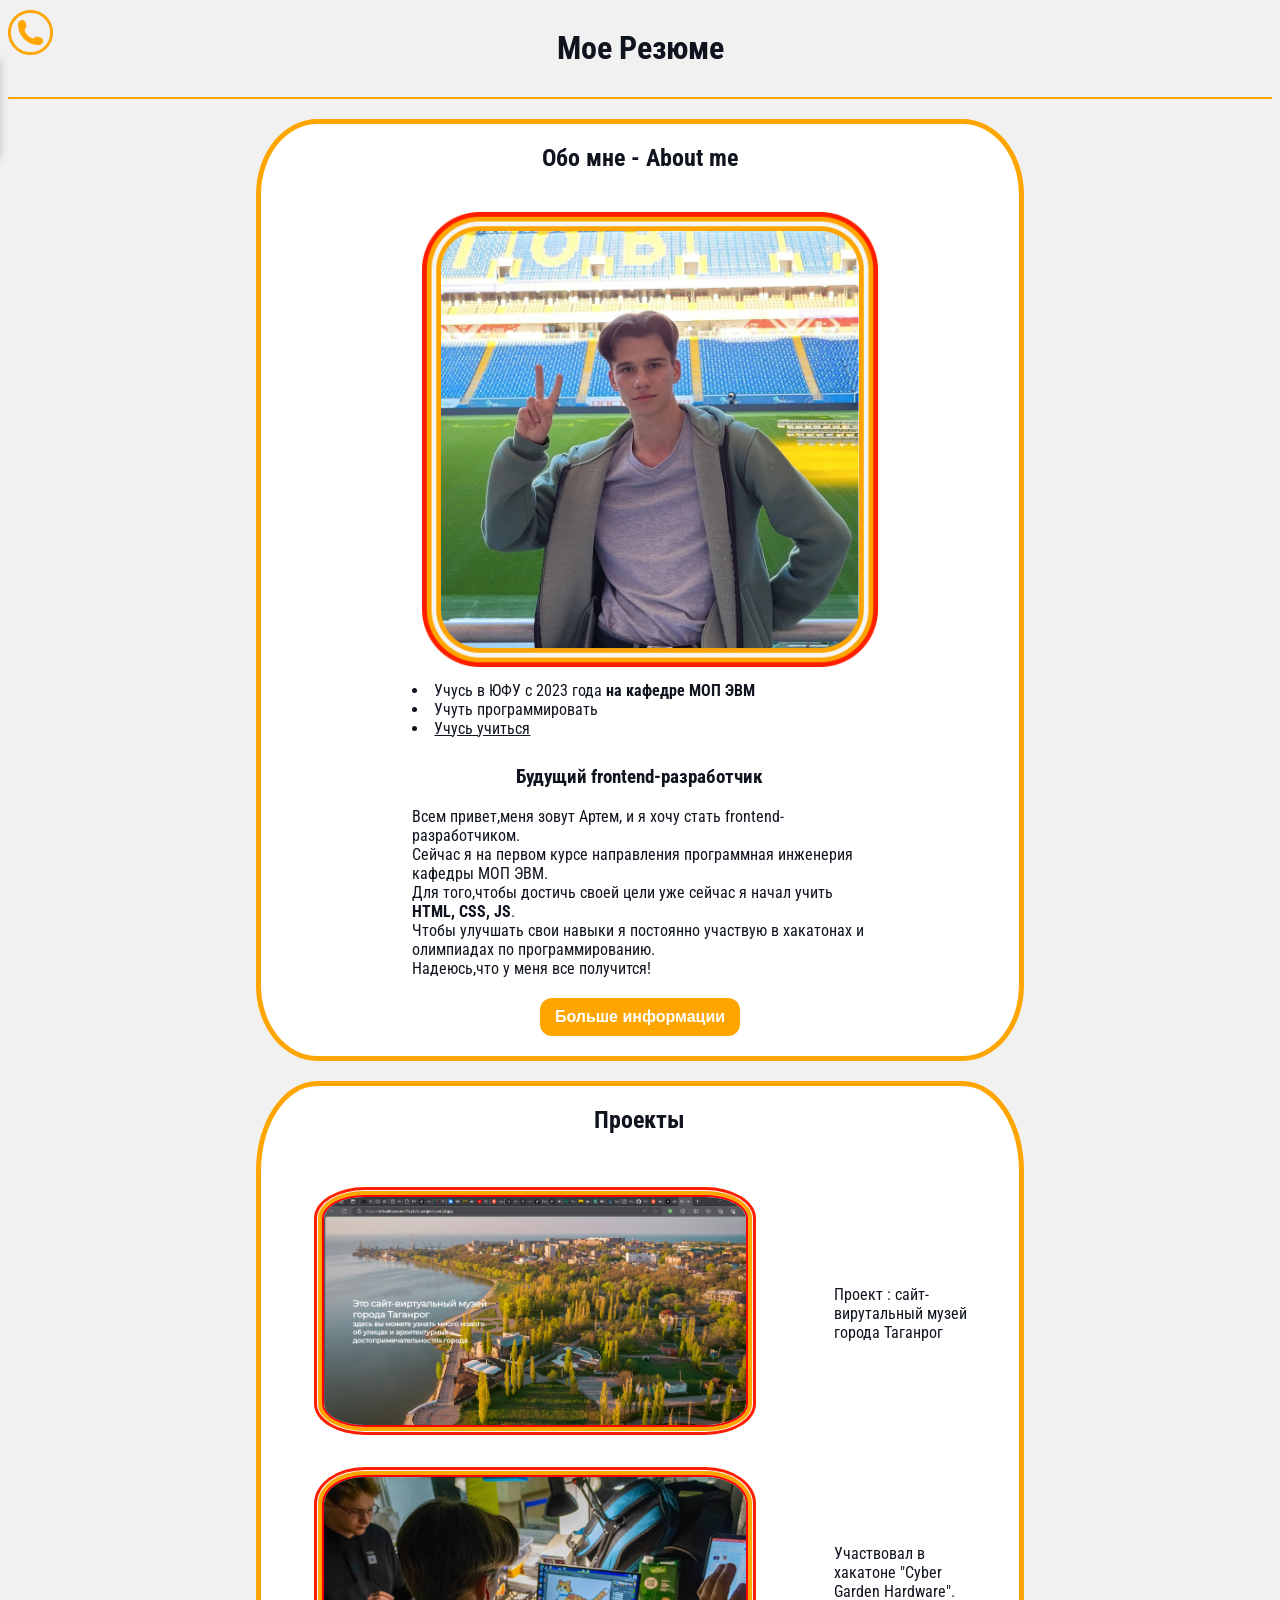
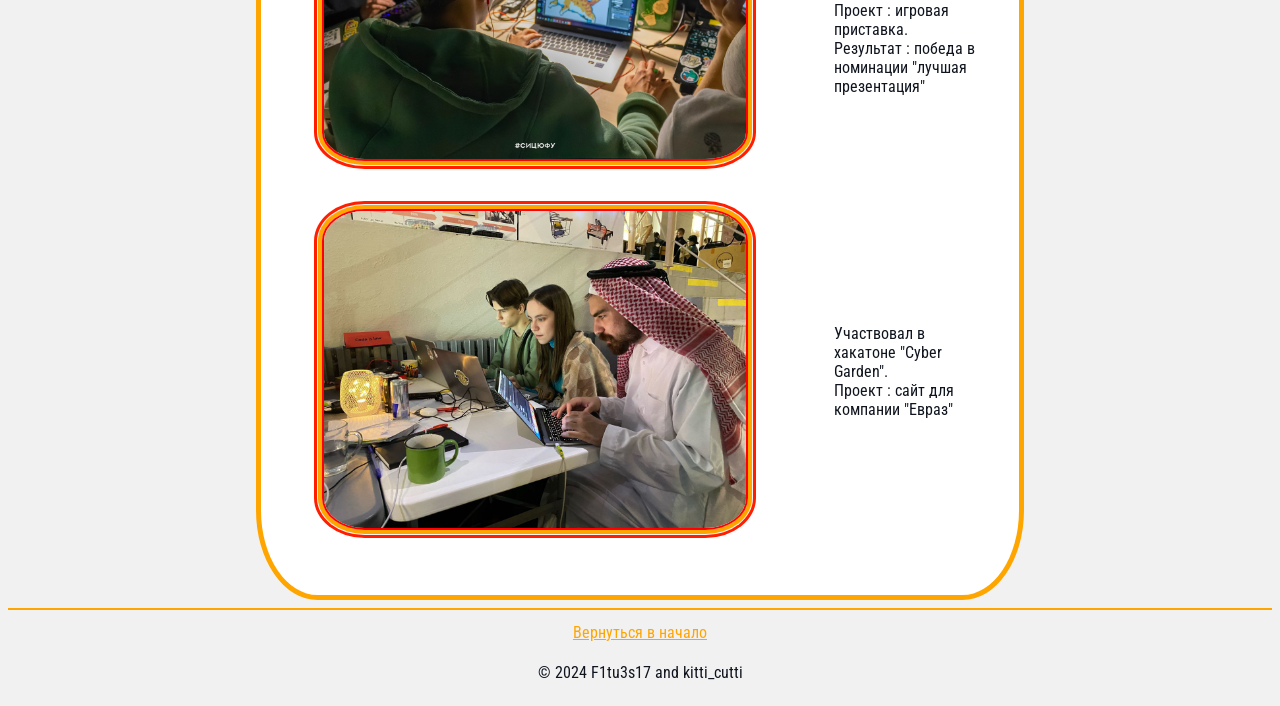
==== index.html @ 7e94cf62 "fix border margin aahaah" ====
<!DOCTYPE html>
<html lang="ru">

<head>
    <meta charset="UTF-8">
    <meta name="viewport" content="width=device-width, initial-scale=1.0">
    <meta name="author" content="F1tu3s17 and kitti_cutti">
    <link rel="icon" type="image/x-icon" href="/image/favicon.ico">
    <link rel="stylesheet" href="/CSS/styles.css">
    <link rel="stylesheet" href="/CSS/modal-styles.css">
    <link rel="stylesheet" href="/CSS/leftpanel-styles.css">
    <title>Резюме</title>
</head>

<body>
    <header>
        <a name="head"></a>
        <div class="head">
            <div class="name">
                <h1>Мое Резюме</h1>
            </div>
        </div>
    </header>
    <hr color="orange">
    <main>
        <section>
            <img id="logo" src="/image/phone.png" alt="CV-logo">
            <div class="left-panel">
                <div class="vk">
                    <a href="https://vk.com/f1tu3s17" target="_blank"><img src="/image/vk-icon.png" width="40"></a>
                </div>
                <div class="tg">
                    <a href="https://t.me/Shtriban1714" target="_blank"><img src="/image/telega.png" width="40"></a>
                </div>
        </section>

        <section>
            <div class="info-about">
                <h2 align="center">Обо мне - About me </h2>
                <div class="little-info">
                    <div class="my-photo">
                        <img src="/image/favicon.ico">
                    </div>
                    <div class=" little-text">
                        <lu>
                            <li>Учусь в ЮФУ c 2023 года <b>на кафедре МОП ЭВМ</b></li>
                            <li>Учуть программировать</li>
                            <li><u>Учусь учиться</u></li>
                        </lu>
                    </div>
                </div>
                <h3 align="center"> Будущий frontend-разработчик </h3>
                <div class="information-block">
                    <p>
                        Всем привет,меня зовут Артем, и я хочу стать frontend-разработчиком.<br />
                        Сейчас я на первом курсе направления программная инженерия кафедры МОП ЭВМ.<br />
                        Для того,чтобы достичь своей цели уже сейчас я начал учить <b>HTML, CSS, JS</b>. <br />
                        Чтобы улучшать свои навыки я постоянно участвую в хакатонах и олимпиадах по
                        программированию.<br />
                        Надеюсь,что у меня все получится!
                    </p>
                </div>
                <button class="button-my-photo">
                    Больше информации
                </button>
            </div>
        </section>

        <section>

            <div class="info-about">
                <h2 align="center">Проекты</h2>
                <div class="project-photo">
                    <table>
                        <tr>
                            <td>
                                <a href="https://virtualmuseum.vercel.app/" target="_blank" title="Увидеть проект"><img
                                        src="/image/museum.png" alt="museum scrin"><a />
                            </td>
                            <td>
                                <p>Проект : сайт-вирутальный музей города Таганрог</p>
                            </td>
                        </tr>
                        <tr>
                            <td>
                                <a href="https://vk.com/wall-47535294_43773" target="_blank" title="Увидеть результат">
                                    <img src="/image/Me.jpg" alt="autumn-hakaton"> </a>
                            </td>
                            <td>
                                <p>
                                    Участвовал в хакатоне "Cyber Garden Hardware". <br />
                                    Проект : игровая приставка. <br />
                                    Результат : победа в номинации "лучшая презентация"
                                </p>
                            </td>
                        </tr>
                        <tr>
                            <td>
                                <img src="/image/winter-hakaton.jpg" title="Араб лучший" alt="winter-hakaton">
                            </td>
                            <td>
                                <p>
                                    Участвовал в хакатоне "Cyber Garden". <br />
                                    Проект : сайт для компании "Евраз"
                                </p>
                            </td>
                        </tr>
                    </table>
                </div>
            </div>
        </section>
    </main>
    <hr color="orange">
    <footer>
        <nav>
            <a href="#head" class="to-start">
                <p>Вернуться в начало</p>
            </a>
        </nav>
        <div class="podval">
            <div class="autor">
                <p>© 2024 F1tu3s17 and kitti_cutti</p>
            </div>
        </div>
    </footer>
    <div class='modal-background'>

    </div>
    <div class="modal-continer">
        <div class="X">
            &times;
        </div>
        <div class="modal-photos-cont">
            <img src="/image/hard-working.jpg" class="photo1-modal" alt="photo1">
            <img src="/image/olimp.jpg" class="photo2-modal" alt="photo2" style="display: none;">
            <img src="/image/ice.jpg" class="photo3-modal" alt="photo3" style="display: none;">
            <img src="/image/autumn-hakaton.jpg" class="photo4-modal" alt="photo4" style="display: none;">
            <img src="/image/sigmas.jpg" class="photo5-modal" alt="photo5" style="display: none;">
        </div>x
        <div>
            <p class="modal-text">Это все я на различных мероприятиях,а так же на отдыхе :3 </p>
        </div>
        <div class="buttons">
            <button class="left-button"> <img src="/image/arrow-left-circle-svgrepo-com.svg"> </button>
            <button class="right-button"> <img src="/image/arrow-right-circle-svgrepo-com.svg"> </button>
        </div>
    </div>

    <script src="JS/modalScript.js"></script>
    <script src="JS/modalSocialScript.js"></script>
</body>

</html>
---- CSS/styles.css ----
@import url('https://fonts.googleapis.com/css2?family=Roboto+Condensed&display=swap');

body {
    background: #f1f1f1;
    color: #0f141e;

    font-size: 16px;
    font-family: 'Roboto Condensed', sans-serif;
    /*font-family: Georgia, 'Times New Roman', Times, serif;*/
}


.head {
    display: flex;
    width: 100%;
    text-align: center;
}

.name {
    width: 100%;
}

#logo {
    background-color: #f1f1f1;
    position: fixed;
    top:0;
    margin-top: 10px;
    width: 45px;
    transition: 0.5s ;
    /*
    animation-name: leftMenuAnimation;
    animation-duration: 1s;
    animation-fill-mode: forwards ; 
    */
}

#logo:hover {
    cursor: pointer;
    opacity: 0.7;
    
}

.my-photo img {
    max-width: 100%;
    margin: 10px;
    border: 2px;
    
    
    
    /*box-shadow: 4px 4px 14px rgb(0, 0, 25);*/
}

.info-about {
    margin: auto;
    margin-top: 20px;
    max-width: 60%;

    background-color: white;

    border: 5px solid orange;
    border-radius: 8%;
}

@media(max-width:460px) {
    .info-about {
        max-width: 80% !important;
    }

    body {
        font-size: 12px;
    }
}

.little-info {
    max-width: 60%;
    margin: auto;
    padding: 10px;
    position: relative;
}


.information-block {
    max-width: 60%;
    margin: auto;
}


.project-photo {
    margin: 5%;
}

.project-photo img {
    max-width: 80%;
    margin: 20px;
    border: 2px;
    border-color: red;
    border-style: solid;
    border-radius: 10%;
    box-shadow: 0 0 0 4px #FFA500, /* Внешняя обводка */
                0 0 0 5px #F5F5F5, /* Внутренняя обводка */
                0 0 0 8px #FF1F00; /* Внутренняя обводка */

}

.podval {
    height: 50%;
    display: flex;
}

.autor {
    width: 100%;
    text-align: center;
}

@keyframes hoverAnimation {
    0% {
        transform: scale(1);
    }

    50% {
        transform: scale(1.1);
    }

    100% {
        transform: scale(1);
    }
}



.button-my-photo {
    display: block;
    margin: auto;
    margin-top: 20px;
    margin-bottom: 20px;
    background-color: orange;
    border-radius: 12px;
    color: white;
    cursor: pointer;
    font-weight: bold;
    padding: 10px 15px;
    text-align: center;
    transition: 200ms;
    box-sizing: border-box;
    border: 0;
    font-size: 16px;
    user-select: none;
    -webkit-user-select: none;
    touch-action: manipulation;
}

.button-my-photo:not(:disabled):hover,
.button-my-photo:not(:disabled):focus {
    outline: 0;
    background: orangered;
    box-shadow: 0 0 0 2px rgba(0, 0, 0, .2), 0 3px 8px 0 rgba(0, 0, 0, .15);
}

.button-my-photo:disabled {
    filter: saturate(0.2) opacity(0.5);
    -webkit-filter: saturate(0.2) opacity(0.5);
    cursor: not-allowed;
}

nav{
    display: flex;
}
.to-start {
    width: 100%;
    color: orange;
    text-align:center;
}
.to-start p{
    margin: 5px;
    text-decoration: none;
}
.to-start p:hover{
    color: orangered;
    text-decoration-color: red;
    text-decoration:double;
}
---- CSS/modal-styles.css ----
.modal-background {
    position: fixed;
    display: none;

    top: 0;
    left: 0;
    width: 100%;
    height: 100%;

    background-color: black;
    opacity: 0.3;
}

.modal-continer {
    z-index: 999;
    display: none;
    position: fixed;
    background: white;
    /*Отцентрует что-угодно*/
    max-width: 80%;
    max-height: 80%;
    top: 50%;
    left: 50%;
    transform: translate(-50%, -50%);

    border: 5px solid orange;
    border-radius: 8%;
}
 
.X {
    margin: 0;
    font-size: 40px;
    width: 95%;
    height: 10%;
    text-align: right;
    transition-duration: 0.5s ;
}

.X:hover {
    cursor: pointer;
    font-size: 46px;
}

.modal-photos-cont img {
    display: block;
    margin: auto;
    width: 75%;
}

.modal-photos-cont {
    display: block;
    width: 100%;
    height: 80%;
}


.modal-text {
    text-align: center;
    margin-bottom: 20px;
}
.photo5-modal{
    max-width: 40%;
}

.buttons{
    display: flex;
    max-width: 100%;
    margin: 20px;
    align-items: center;
    
}
.left-button , .right-button{
    display: block;
    margin: auto;
    width: 10%;
    background: none;
    border: none;
    cursor: pointer;
    transition-duration: 0.5s;
}
.left-button img , .right-button img{
    width: 100%;
    margin: 10px;
}
.left-button:hover , .right-button:hover{
    transform: scale(1.2);
    
}
@media(max-width:700px){
    .modal-photos-cont {
        display: block;
        max-width: 100%;
        height: 80%;
    }
    .left-button , .right-button{
        display: block;
        margin: auto;
        width: 40%;
        background: none;
        border: none;
        cursor: pointer;
    }
    
}
---- CSS/leftpanel-styles.css ----
@keyframes toGo {
    0% {
        opacity: 0.5;
    }

    50% {
        opacity: 0.7;
    }

    100% {
        transform: scale(1);
        transform: translateY(0);
    }
}

@keyframes toBack {
    0% {
        opacity: 0.8;
        transform: scale(1);
    }

    50% {
        opacity: 0.4;
    }

    100% {
        opacity: 0.1;
    }
}


@keyframes hoverAnimation {
    0% {
        transform: scale(1);
    }

    50% {
        transform: scale(1.1);
    }

    100% {
        transform: scale(1);
    }
}



.left-panel {
    position: fixed;
    top: 60px;
    width: 100%;
    max-width: 40px;
    padding: 2px;
    height: 90px;
    overflow-y: auto;
    background-color: white;
    border: 2px solid #ffa500;
    box-shadow: 0 0 10px rgba(0, 0, 0, 0.3);
    transform: translateX(-120%);
    /*animation: toGo 1s ease-in-out forwards;*/
}

.vk {
    margin: auto;
}

.vk:hover {
    animation: hoverAnimation 0.5s ease-in-out;
    opacity: 0.8;
}
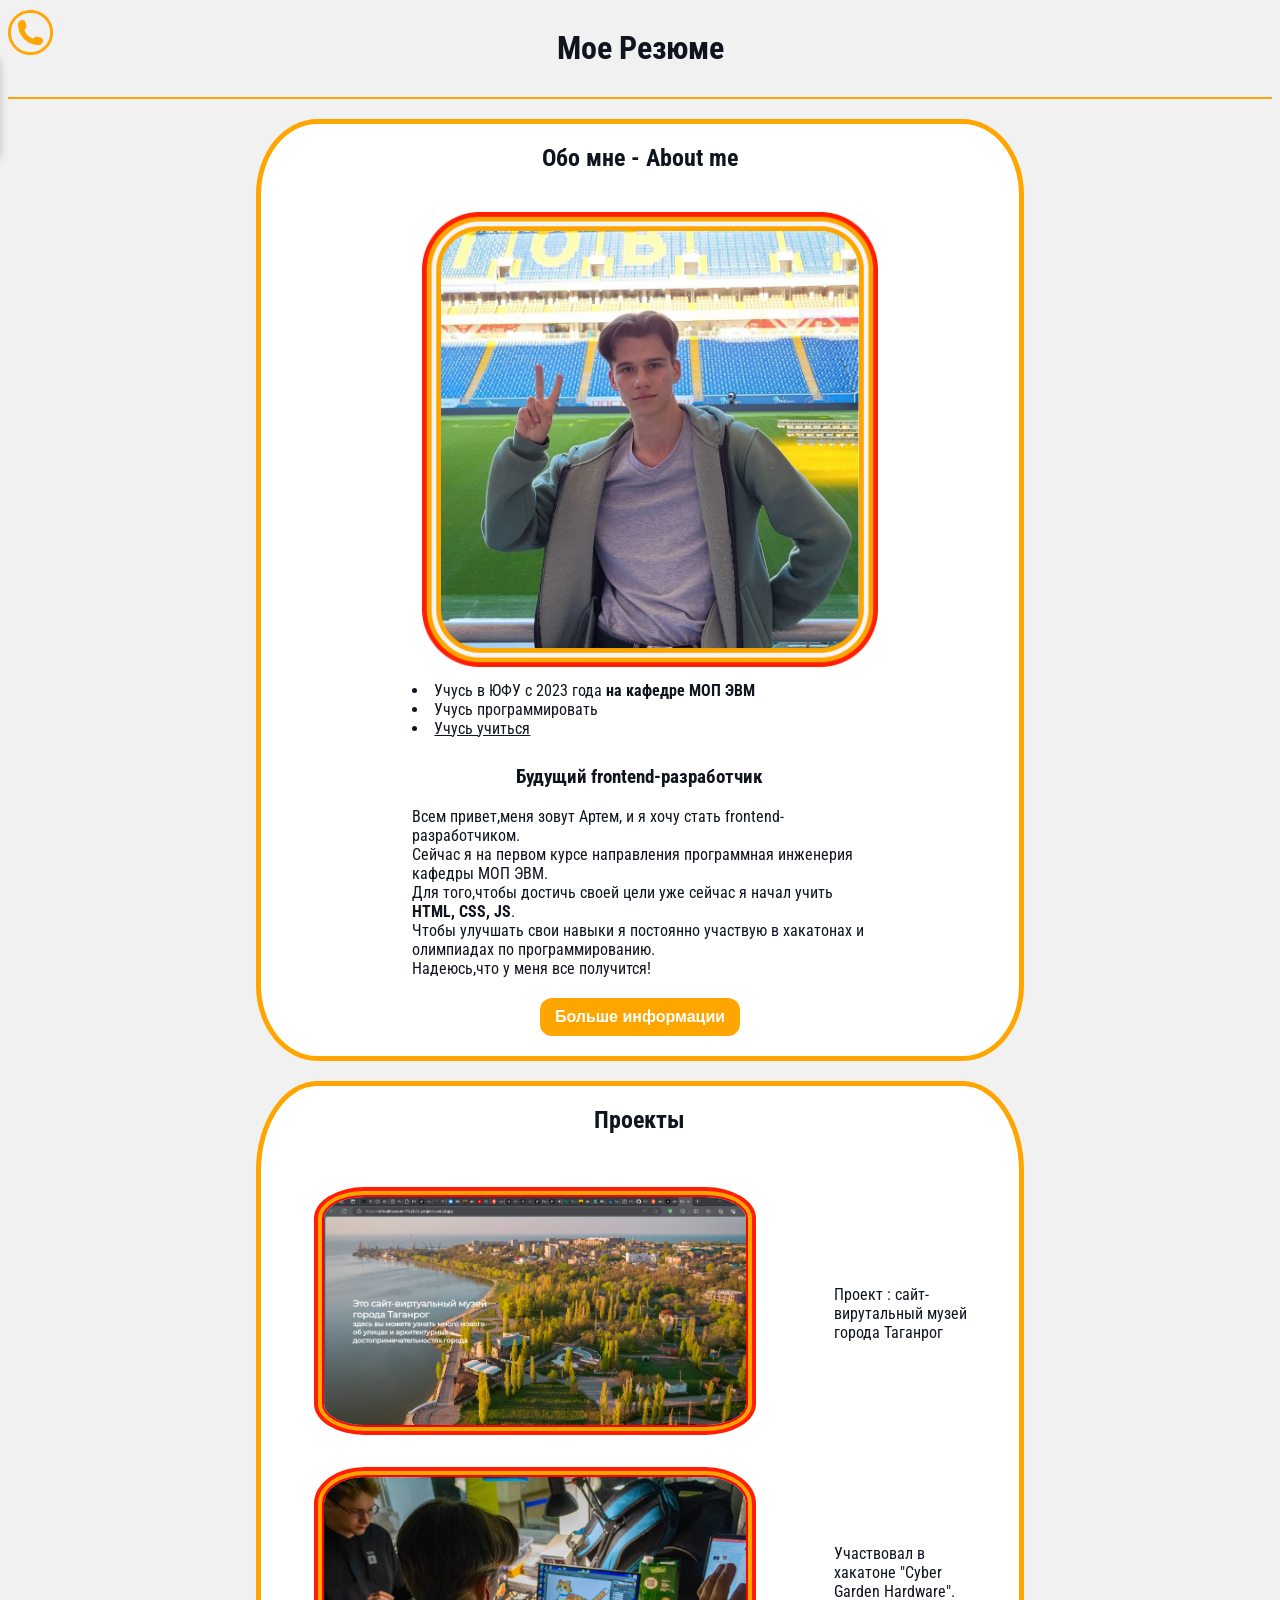
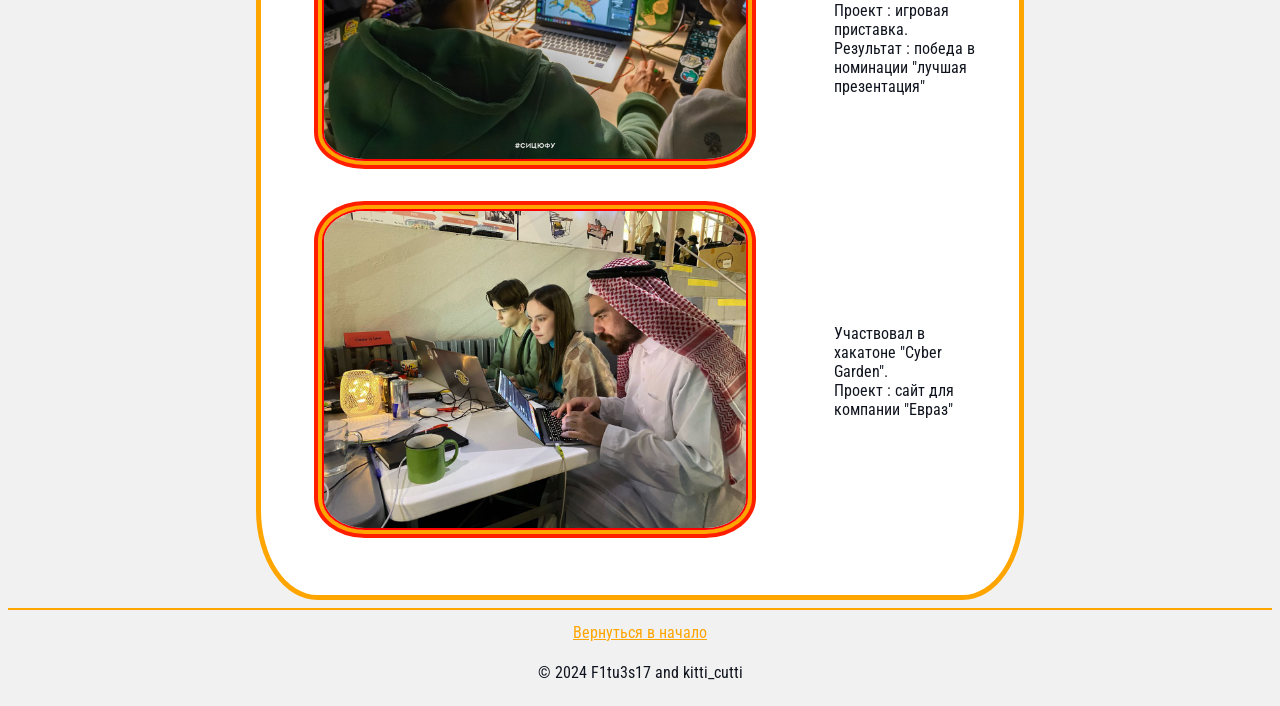
==== commit c422a145: "Fix X" ====
--- a/index.html
+++ b/index.html
@@ -14,7 +14,7 @@
 
 <body>
     <header>
-        <a name="head"></a>
+        <a name="head"></a> <!--Якорь-->
         <div class="head">
             <div class="name">
                 <h1>Мое Резюме</h1>
@@ -44,7 +44,7 @@
                     <div class=" little-text">
                         <lu>
                             <li>Учусь в ЮФУ c 2023 года <b>на кафедре МОП ЭВМ</b></li>
-                            <li>Учуть программировать</li>
+                            <li>Учуcь программировать</li>
                             <li><u>Учусь учиться</u></li>
                         </lu>
                     </div>
@@ -123,8 +123,8 @@
             </div>
         </div>
     </footer>
+
     <div class='modal-background'>
-
     </div>
     <div class="modal-continer">
         <div class="X">
@@ -136,9 +136,9 @@
             <img src="/image/ice.jpg" class="photo3-modal" alt="photo3" style="display: none;">
             <img src="/image/autumn-hakaton.jpg" class="photo4-modal" alt="photo4" style="display: none;">
             <img src="/image/sigmas.jpg" class="photo5-modal" alt="photo5" style="display: none;">
-        </div>x
+        </div>
         <div>
-            <p class="modal-text">Это все я на различных мероприятиях,а так же на отдыхе :3 </p>
+            <p class="modal-text">Это все я на различных мероприятиях,а также на отдыхе :3 </p>
         </div>
         <div class="buttons">
             <button class="left-button"> <img src="/image/arrow-left-circle-svgrepo-com.svg"> </button>
@@ -149,5 +149,4 @@
     <script src="JS/modalScript.js"></script>
     <script src="JS/modalSocialScript.js"></script>
 </body>
-
 </html>
--- a/CSS/styles.css
+++ b/CSS/styles.css
@@ -21,7 +21,7 @@
 }
 
 #logo {
-    background-color: #f1f1f1;
+    /*background-color: #f1f1f1;*/
     position: fixed;
     top:0;
     margin-top: 10px;
@@ -37,16 +37,12 @@
 #logo:hover {
     cursor: pointer;
     opacity: 0.7;
-    
 }
 
 .my-photo img {
     max-width: 100%;
     margin: 10px;
     border: 2px;
-    
-    
-    
     /*box-shadow: 4px 4px 14px rgb(0, 0, 25);*/
 }
 
@@ -92,12 +88,12 @@
 .project-photo img {
     max-width: 80%;
     margin: 20px;
+    
     border: 2px;
     border-color: red;
     border-style: solid;
     border-radius: 10%;
     box-shadow: 0 0 0 4px #FFA500, /* Внешняя обводка */
-                0 0 0 5px #F5F5F5, /* Внутренняя обводка */
                 0 0 0 8px #FF1F00; /* Внутренняя обводка */
 
 }
--- a/CSS/modal-styles.css
+++ b/CSS/modal-styles.css
@@ -18,27 +18,24 @@
     background: white;
     /*Отцентрует что-угодно*/
     max-width: 80%;
-    max-height: 80%;
+    max-height: 85%;
     top: 50%;
     left: 50%;
     transform: translate(-50%, -50%);
-
     border: 5px solid orange;
     border-radius: 8%;
 }
  
 .X {
-    margin: 0;
     font-size: 40px;
-    width: 95%;
-    height: 10%;
-    text-align: right;
-    transition-duration: 0.5s ;
+    float: right;
+    width: 5%;
+    transition-duration: 0.2s;
 }
 
 .X:hover {
     cursor: pointer;
-    font-size: 46px;
+    transform: scale(1.1);
 }
 
 .modal-photos-cont img {
@@ -51,6 +48,7 @@
     display: block;
     width: 100%;
     height: 80%;
+    margin-top: 60px;
 }
 
 
@@ -66,6 +64,7 @@
     display: flex;
     max-width: 100%;
     margin: 20px;
+    margin-top: 0;
     align-items: center;
     
 }
@@ -100,5 +99,4 @@
         border: none;
         cursor: pointer;
     }
-    
 }
--- a/CSS/leftpanel-styles.css
+++ b/CSS/leftpanel-styles.css
@@ -60,11 +60,11 @@
     /*animation: toGo 1s ease-in-out forwards;*/
 }
 
-.vk {
+.vk ,.tg{
     margin: auto;
 }
 
-.vk:hover {
+.vk:hover , .tg:hover {
     animation: hoverAnimation 0.5s ease-in-out;
     opacity: 0.8;
 }
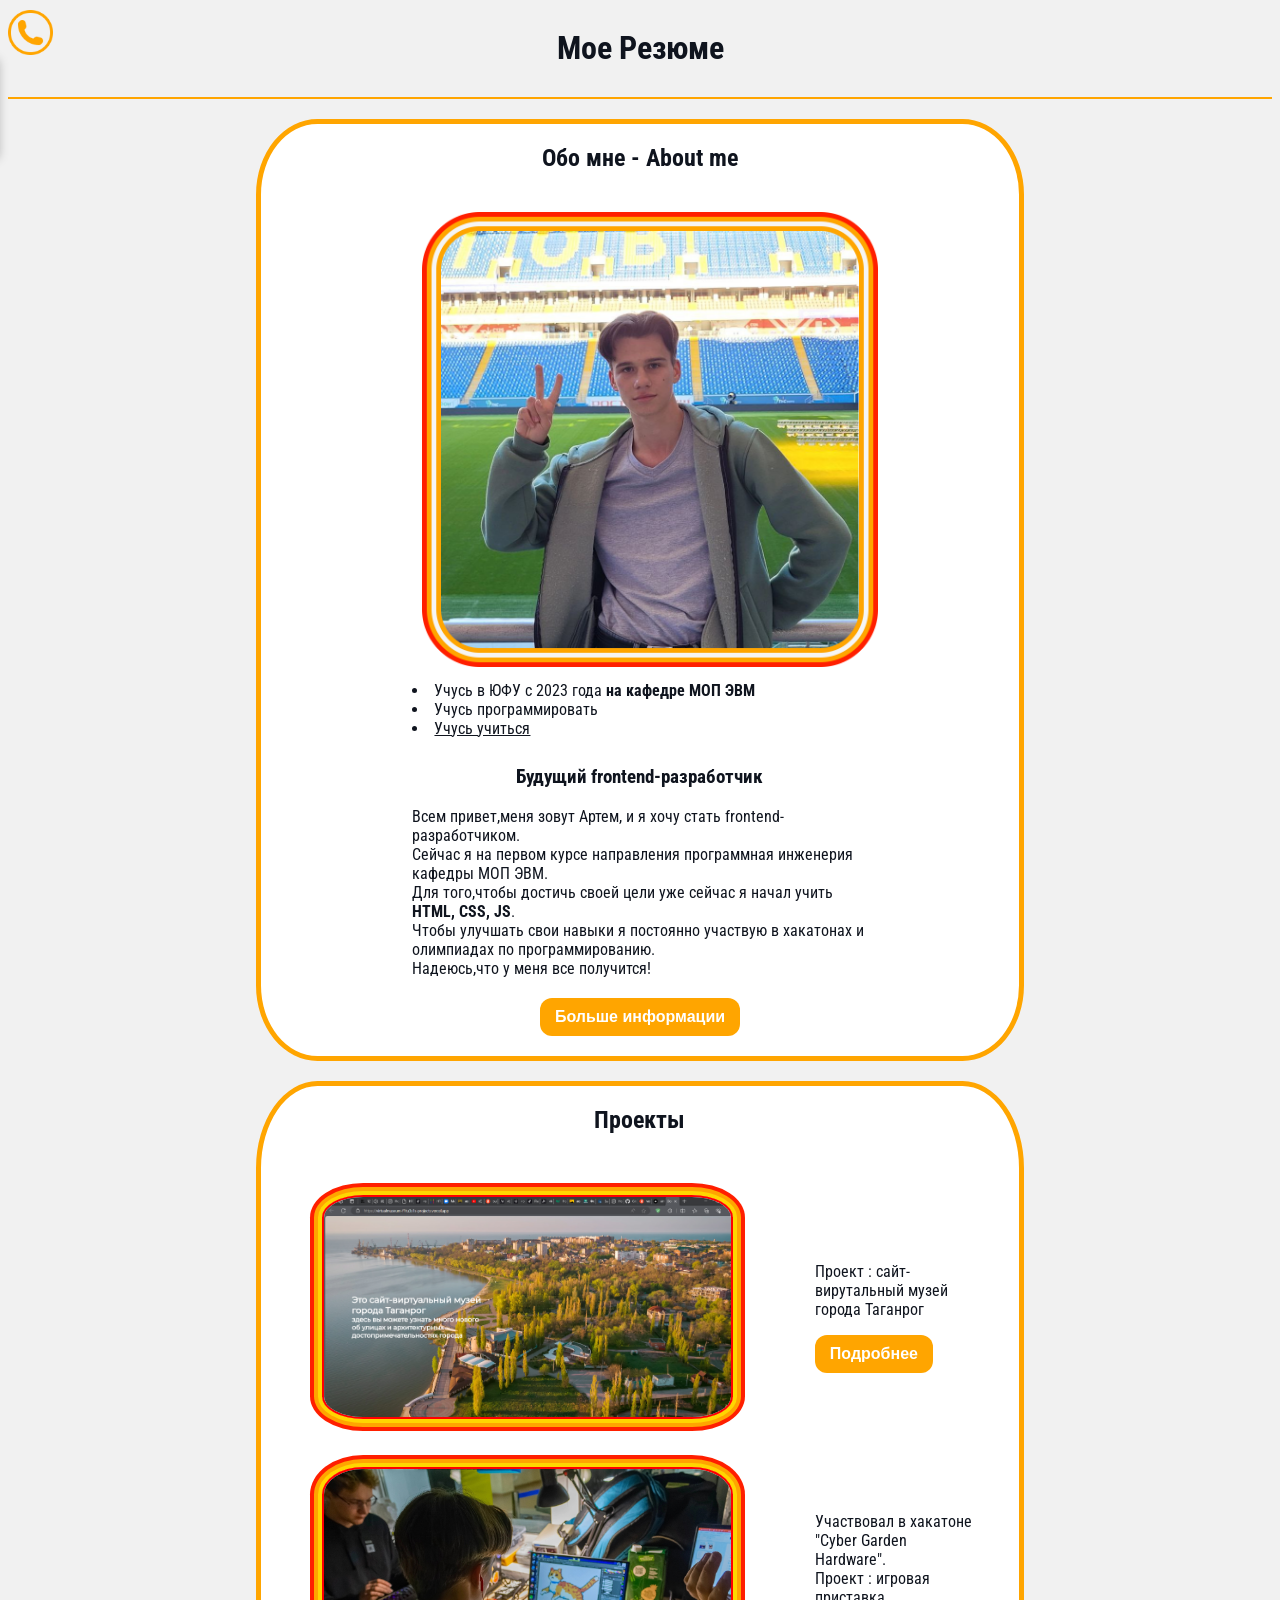
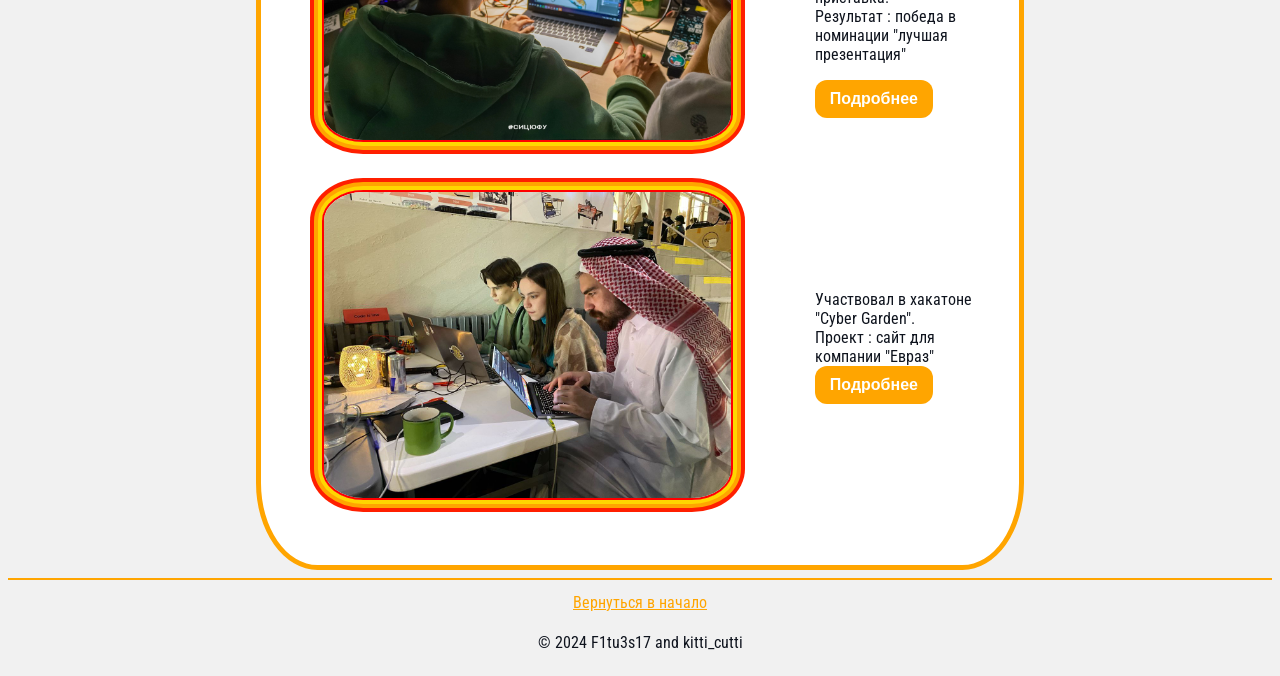
==== commit 0e2e3125: "add new modals,update animation in modal (below my photo)" ====
--- a/index.html
+++ b/index.html
@@ -9,6 +9,7 @@
     <link rel="stylesheet" href="/CSS/styles.css">
     <link rel="stylesheet" href="/CSS/modal-styles.css">
     <link rel="stylesheet" href="/CSS/leftpanel-styles.css">
+    <link rel="stylesheet" href="/CSS/modal-project.css">
     <title>Резюме</title>
 </head>
 
@@ -63,7 +64,27 @@
                 <button class="button-my-photo">
                     Больше информации
                 </button>
-            </div>
+            </div>  
+            <div class='modal-background'></div>
+                <div class="modal-continer">
+                    <div class="X">
+                        &times;
+                    </div>
+                    <div class="modal-photos-cont">
+                        <img src="/image/hard-working.jpg" class="photo1-modal" alt="photo1">
+                        <img src="/image/olimp.jpg" class="photo2-modal" alt="photo2" style="display: none;">
+                        <img src="/image/ice.jpg" class="photo3-modal" alt="photo3" style="display: none;">
+                        <img src="/image/autumn-hakaton.jpg" class="photo4-modal" alt="photo4" style="display: none;">
+                        <img src="/image/sigmas.jpg" class="photo5-modal" alt="photo5" style="display: none;">
+                    </div>
+                    <div>
+                        <p class="modal-text">Это все я на различных мероприятиях,а также на отдыхе :3 </p>
+                    </div>
+                    <div class="buttons">
+                        <button class="left-button"> <img src="/image/arrow-left-circle-svgrepo-com.svg"> </button>
+                        <button class="right-button"> <img src="/image/arrow-right-circle-svgrepo-com.svg"> </button>
+                    </div>
+                </div>
         </section>
 
         <section>
@@ -71,14 +92,15 @@
             <div class="info-about">
                 <h2 align="center">Проекты</h2>
                 <div class="project-photo">
-                    <table>
+                    <table class = "project-table">
                         <tr>
                             <td>
                                 <a href="https://virtualmuseum.vercel.app/" target="_blank" title="Увидеть проект"><img
-                                        src="/image/museum.png" alt="museum scrin"><a />
+                                    src="/image/museum.png" alt="museum scrin"><a/>
                             </td>
                             <td>
                                 <p>Проект : сайт-вирутальный музей города Таганрог</p>
+                                <button class="button-project">Подробнее</button>
                             </td>
                         </tr>
                         <tr>
@@ -92,6 +114,7 @@
                                     Проект : игровая приставка. <br />
                                     Результат : победа в номинации "лучшая презентация"
                                 </p>
+                                <button class="button-project">Подробнее</button>
                             </td>
                         </tr>
                         <tr>
@@ -102,12 +125,26 @@
                                 <p>
                                     Участвовал в хакатоне "Cyber Garden". <br />
                                     Проект : сайт для компании "Евраз"
+                                    <button class="button-project">Подробнее</button>
                                 </p>
                             </td>
                         </tr>
                     </table>
                 </div>
             </div>
+
+            <div class = "modal-project">
+                <div class="X-modal-project">
+                    &times;
+                </div>
+                <div class="project-photo-content">
+                </div>
+
+                <div class="project-text-content">
+                    
+                </div>
+            </div>
+
         </section>
     </main>
     <hr color="orange">
@@ -124,29 +161,10 @@
         </div>
     </footer>
 
-    <div class='modal-background'>
-    </div>
-    <div class="modal-continer">
-        <div class="X">
-            &times;
-        </div>
-        <div class="modal-photos-cont">
-            <img src="/image/hard-working.jpg" class="photo1-modal" alt="photo1">
-            <img src="/image/olimp.jpg" class="photo2-modal" alt="photo2" style="display: none;">
-            <img src="/image/ice.jpg" class="photo3-modal" alt="photo3" style="display: none;">
-            <img src="/image/autumn-hakaton.jpg" class="photo4-modal" alt="photo4" style="display: none;">
-            <img src="/image/sigmas.jpg" class="photo5-modal" alt="photo5" style="display: none;">
-        </div>
-        <div>
-            <p class="modal-text">Это все я на различных мероприятиях,а также на отдыхе :3 </p>
-        </div>
-        <div class="buttons">
-            <button class="left-button"> <img src="/image/arrow-left-circle-svgrepo-com.svg"> </button>
-            <button class="right-button"> <img src="/image/arrow-right-circle-svgrepo-com.svg"> </button>
-        </div>
-    </div>
+  
 
     <script src="JS/modalScript.js"></script>
     <script src="JS/modalSocialScript.js"></script>
+    <script src="JS/modalProjectScript.js"></script>
 </body>
-</html>+</html>
--- a/CSS/styles.css
+++ b/CSS/styles.css
@@ -63,7 +63,7 @@
     }
 
     body {
-        font-size: 12px;
+        font-size: 12px !important;
     }
 }
 
@@ -88,14 +88,22 @@
 .project-photo img {
     max-width: 80%;
     margin: 20px;
+    margin-right: 30px;
     
     border: 2px;
     border-color: red;
     border-style: solid;
     border-radius: 10%;
-    box-shadow: 0 0 0 4px #FFA500, /* Внешняя обводка */
-                0 0 0 8px #FF1F00; /* Внутренняя обводка */
-
+    box-shadow: 0 0 0 4px #FFD600,
+                0 0 0 8px #FFA500,
+                0 0 0 12px #FF1F00; 
+}
+@media (max-width: 620px){
+    .project-photo img{
+        box-shadow: 0 0 0 2px #FFD600,
+                0 0 0 4px #FFA500,
+                0 0 0 6px #FF1F00; 
+    }
 }
 
 .podval {
@@ -124,7 +132,7 @@
 
 
 
-.button-my-photo {
+.button-my-photo ,.button-project {
     display: block;
     margin: auto;
     margin-top: 20px;
@@ -146,16 +154,21 @@
 }
 
 .button-my-photo:not(:disabled):hover,
-.button-my-photo:not(:disabled):focus {
+.button-my-photo:not(:disabled):focus,
+.button-project:not(:disabled):hover,
+.button-project:not(:disabled):focus {
     outline: 0;
     background: orangered;
     box-shadow: 0 0 0 2px rgba(0, 0, 0, .2), 0 3px 8px 0 rgba(0, 0, 0, .15);
 }
 
-.button-my-photo:disabled {
+.button-my-photo:disabled , .button-project:disabled{
     filter: saturate(0.2) opacity(0.5);
     -webkit-filter: saturate(0.2) opacity(0.5);
     cursor: not-allowed;
+}
+.button-project{
+    margin: 0;
 }
 
 nav{
--- a/CSS/modal-styles.css
+++ b/CSS/modal-styles.css
@@ -1,3 +1,4 @@
+
 .modal-background {
     position: fixed;
     display: none;
@@ -24,11 +25,13 @@
     transform: translate(-50%, -50%);
     border: 5px solid orange;
     border-radius: 8%;
+    animation: vsplyv 0.6s ease-in-out;
 }
- 
+
 .X {
     font-size: 40px;
     float: right;
+    margin-right: 10px;
     width: 5%;
     transition-duration: 0.2s;
 }
@@ -56,19 +59,22 @@
     text-align: center;
     margin-bottom: 20px;
 }
-.photo5-modal{
+
+.photo5-modal {
     max-width: 40%;
 }
 
-.buttons{
+.buttons {
     display: flex;
     max-width: 100%;
     margin: 20px;
     margin-top: 0;
     align-items: center;
-    
+
 }
-.left-button , .right-button{
+
+.left-button,
+.right-button {
     display: block;
     margin: auto;
     width: 10%;
@@ -77,21 +83,28 @@
     cursor: pointer;
     transition-duration: 0.5s;
 }
-.left-button img , .right-button img{
+
+.left-button img,
+.right-button img {
     width: 100%;
     margin: 10px;
 }
-.left-button:hover , .right-button:hover{
+
+.left-button:hover,
+.right-button:hover {
     transform: scale(1.2);
-    
+
 }
-@media(max-width:700px){
+
+@media(max-width:700px) {
     .modal-photos-cont {
         display: block;
         max-width: 100%;
         height: 80%;
     }
-    .left-button , .right-button{
+
+    .left-button,
+    .right-button {
         display: block;
         margin: auto;
         width: 40%;
@@ -99,4 +112,5 @@
         border: none;
         cursor: pointer;
     }
-}
+
+}
--- a/CSS/modal-project.css
+++ b/CSS/modal-project.css
@@ -0,0 +1,66 @@
+@keyframes vsplyv {
+    0%{
+        transform: translateY(0);
+    }
+
+    50%{
+        transform: translateY(10);
+    }
+
+    100%{
+        transform: translateY(15);
+    }
+}
+
+
+.modal-project{
+    display: none;
+    z-index: 999;
+    position: fixed;
+    background: white;
+    width: 80%;
+    min-height: 50%; 
+    max-height: 85%;
+    top:0;
+    border: 5px solid orange;
+    border-radius: 8%;
+    transform: translate(10%,7.5%);
+    animation: vsplyv 0.6s ease-in-out;
+}
+
+.X-modal-project{
+    font-size: 40px;
+    float: right;
+    margin-right: 10px;
+    width: 5%;
+    transition-duration: 0.2s;
+} 
+.X-modal-project:hover {
+    cursor: pointer;
+    transform: scale(1.1);
+}
+
+.project-photo-content{
+    float: left;
+    overflow: hidden;
+    margin: 5%;
+    width: 50%;
+}
+@media(max-width:560px) {
+    .project-photo-content{
+        margin-top: 20% !important;
+    }
+    .modal-project{
+        margin-top: 40%;
+        min-height: 30%; 
+        max-height: 65%;
+    }
+}
+.project-photo-content img{
+    width: 100%;
+}
+.project-text-content{
+    display: flex;
+    margin-top: 5%;
+}
+
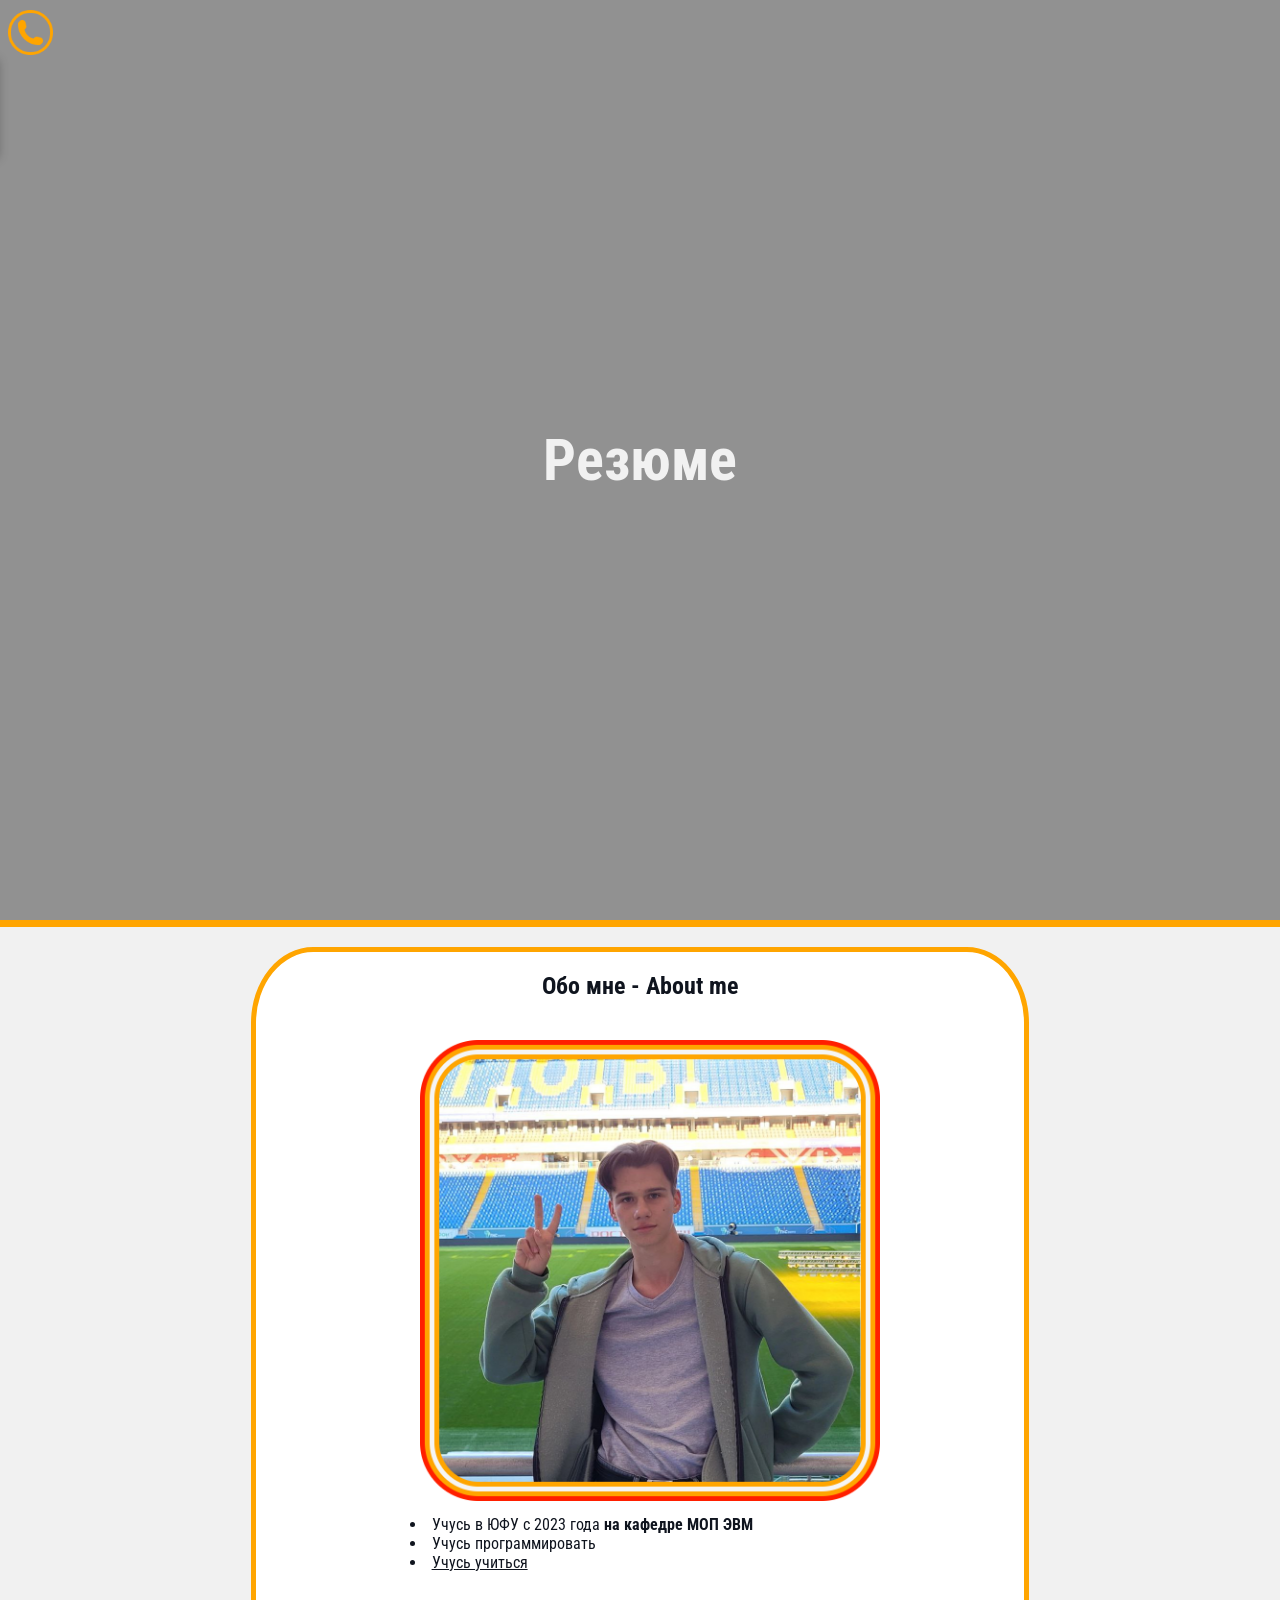
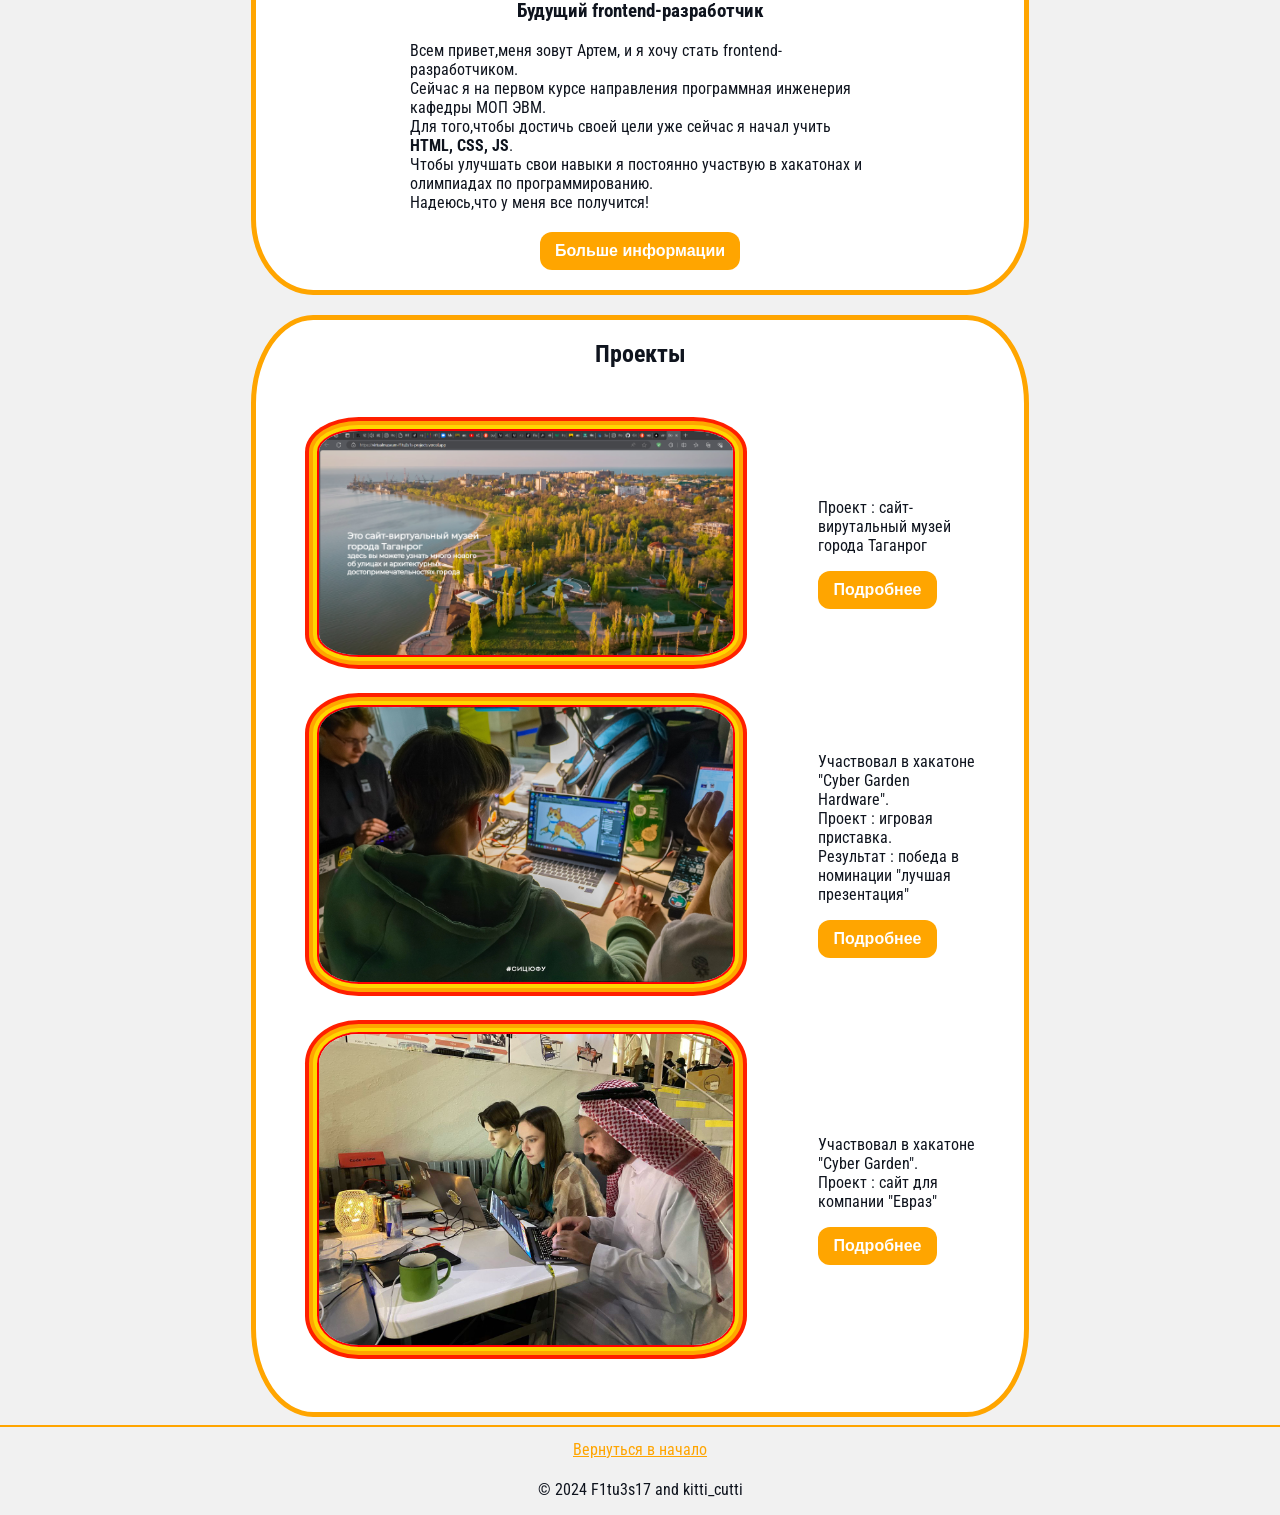
==== commit ab780d58: "Add paralax and fix button in table" ====
--- a/index.html
+++ b/index.html
@@ -17,14 +17,16 @@
     <header>
         <a name="head"></a> <!--Якорь-->
         <div class="head">
-            <div class="name">
-                <h1>Мое Резюме</h1>
+            <div class="parallax">
+                <div class="name">
+                    <h1>Резюме</h1>
+                </div>
             </div>
         </div>
     </header>
-    <hr color="orange">
+    <hr color="orange" style="margin: 0; height: 5px;">
     <main>
-        <section>
+        <section style="margin-left: 8px;">
             <img id="logo" src="/image/phone.png" alt="CV-logo">
             <div class="left-panel">
                 <div class="vk">
@@ -60,31 +62,32 @@
                         программированию.<br />
                         Надеюсь,что у меня все получится!
                     </p>
+                    <button class="button-my-photo">
+                        Больше информации
+                    </button>
                 </div>
-                <button class="button-my-photo">
-                    Больше информации
-                </button>
-            </div>  
+              
+            </div>
             <div class='modal-background'></div>
-                <div class="modal-continer">
-                    <div class="X">
-                        &times;
-                    </div>
-                    <div class="modal-photos-cont">
-                        <img src="/image/hard-working.jpg" class="photo1-modal" alt="photo1">
-                        <img src="/image/olimp.jpg" class="photo2-modal" alt="photo2" style="display: none;">
-                        <img src="/image/ice.jpg" class="photo3-modal" alt="photo3" style="display: none;">
-                        <img src="/image/autumn-hakaton.jpg" class="photo4-modal" alt="photo4" style="display: none;">
-                        <img src="/image/sigmas.jpg" class="photo5-modal" alt="photo5" style="display: none;">
-                    </div>
-                    <div>
-                        <p class="modal-text">Это все я на различных мероприятиях,а также на отдыхе :3 </p>
-                    </div>
-                    <div class="buttons">
-                        <button class="left-button"> <img src="/image/arrow-left-circle-svgrepo-com.svg"> </button>
-                        <button class="right-button"> <img src="/image/arrow-right-circle-svgrepo-com.svg"> </button>
-                    </div>
+            <div class="modal-continer">
+                <div class="X">
+                    &times;
                 </div>
+                <div class="modal-photos-cont">
+                    <img src="/image/hard-working.jpg" class="photo1-modal" alt="photo1">
+                    <img src="/image/olimp.jpg" class="photo2-modal" alt="photo2" style="display: none;">
+                    <img src="/image/ice.jpg" class="photo3-modal" alt="photo3" style="display: none;">
+                    <img src="/image/autumn-hakaton.jpg" class="photo4-modal" alt="photo4" style="display: none;">
+                    <img src="/image/sigmas.jpg" class="photo5-modal" alt="photo5" style="display: none;">
+                </div>
+                <div>
+                    <p class="modal-text">Это все я на различных мероприятиях,а также на отдыхе :3 </p>
+                </div>
+                <div class="buttons">
+                    <button class="left-button"> <img src="/image/arrow-left-circle-svgrepo-com.svg"> </button>
+                    <button class="right-button"> <img src="/image/arrow-right-circle-svgrepo-com.svg"> </button>
+                </div>
+            </div>
         </section>
 
         <section>
@@ -92,11 +95,11 @@
             <div class="info-about">
                 <h2 align="center">Проекты</h2>
                 <div class="project-photo">
-                    <table class = "project-table">
+                    <table class="project-table">
                         <tr>
                             <td>
                                 <a href="https://virtualmuseum.vercel.app/" target="_blank" title="Увидеть проект"><img
-                                    src="/image/museum.png" alt="museum scrin"><a/>
+                                        src="/image/museum.png" alt="museum scrin"><a />
                             </td>
                             <td>
                                 <p>Проект : сайт-вирутальный музей города Таганрог</p>
@@ -125,15 +128,15 @@
                                 <p>
                                     Участвовал в хакатоне "Cyber Garden". <br />
                                     Проект : сайт для компании "Евраз"
-                                    <button class="button-project">Подробнее</button>
                                 </p>
+                                <button class="button-project">Подробнее</button>
                             </td>
                         </tr>
                     </table>
                 </div>
             </div>
 
-            <div class = "modal-project">
+            <div class="modal-project">
                 <div class="X-modal-project">
                     &times;
                 </div>
@@ -141,7 +144,7 @@
                 </div>
 
                 <div class="project-text-content">
-                    
+
                 </div>
             </div>
 
@@ -161,10 +164,11 @@
         </div>
     </footer>
 
-  
+
 
     <script src="JS/modalScript.js"></script>
     <script src="JS/modalSocialScript.js"></script>
     <script src="JS/modalProjectScript.js"></script>
 </body>
-</html>
+
+</html>
--- a/CSS/styles.css
+++ b/CSS/styles.css
@@ -1,9 +1,9 @@
 @import url('https://fonts.googleapis.com/css2?family=Roboto+Condensed&display=swap');
 
 body {
+    margin: 0;
     background: #f1f1f1;
     color: #0f141e;
-
     font-size: 16px;
     font-family: 'Roboto Condensed', sans-serif;
     /*font-family: Georgia, 'Times New Roman', Times, serif;*/
@@ -11,15 +11,31 @@
 
 
 .head {
+    width: 100%;
+}
+
+
+.name {
+    width: 100%;
+}
+.parallax{
+    margin: 0;
+    background: url(title-img.png);
+    background-attachment: fixed;
+    background-size: cover;
+    background-color: rgba(0, 0, 0, 0.4);
+    background-blend-mode: multiply;
+    height: 920px;
+    width: 100%;
     display: flex;
-    width: 100%;
+    justify-content:center;
+    align-items: center;
+}
+.parallax h1{
+    font-size: 58px;
+    color: #f1f1f1;
     text-align: center;
 }
-
-.name {
-    width: 100%;
-}
-
 #logo {
     /*background-color: #f1f1f1;*/
     position: fixed;
--- a/CSS/modal-project.css
+++ b/CSS/modal-project.css
@@ -46,16 +46,7 @@
     margin: 5%;
     width: 50%;
 }
-@media(max-width:560px) {
-    .project-photo-content{
-        margin-top: 20% !important;
-    }
-    .modal-project{
-        margin-top: 40%;
-        min-height: 30%; 
-        max-height: 65%;
-    }
-}
+
 .project-photo-content img{
     width: 100%;
 }
@@ -64,3 +55,23 @@
     margin-top: 5%;
 }
 
+@media(max-width:560px) {
+    .project-photo-content{
+        display: block;
+        float: right;
+        margin: 15% ;
+        margin-left: 22% !important;
+
+
+    }
+    .modal-project{
+        margin-top: 40%;
+        min-height: 30%; 
+        max-height: 65%;
+    }
+    .project-text-content {
+        display: block;
+        float: left;
+        margin: 5%;
+    }
+}
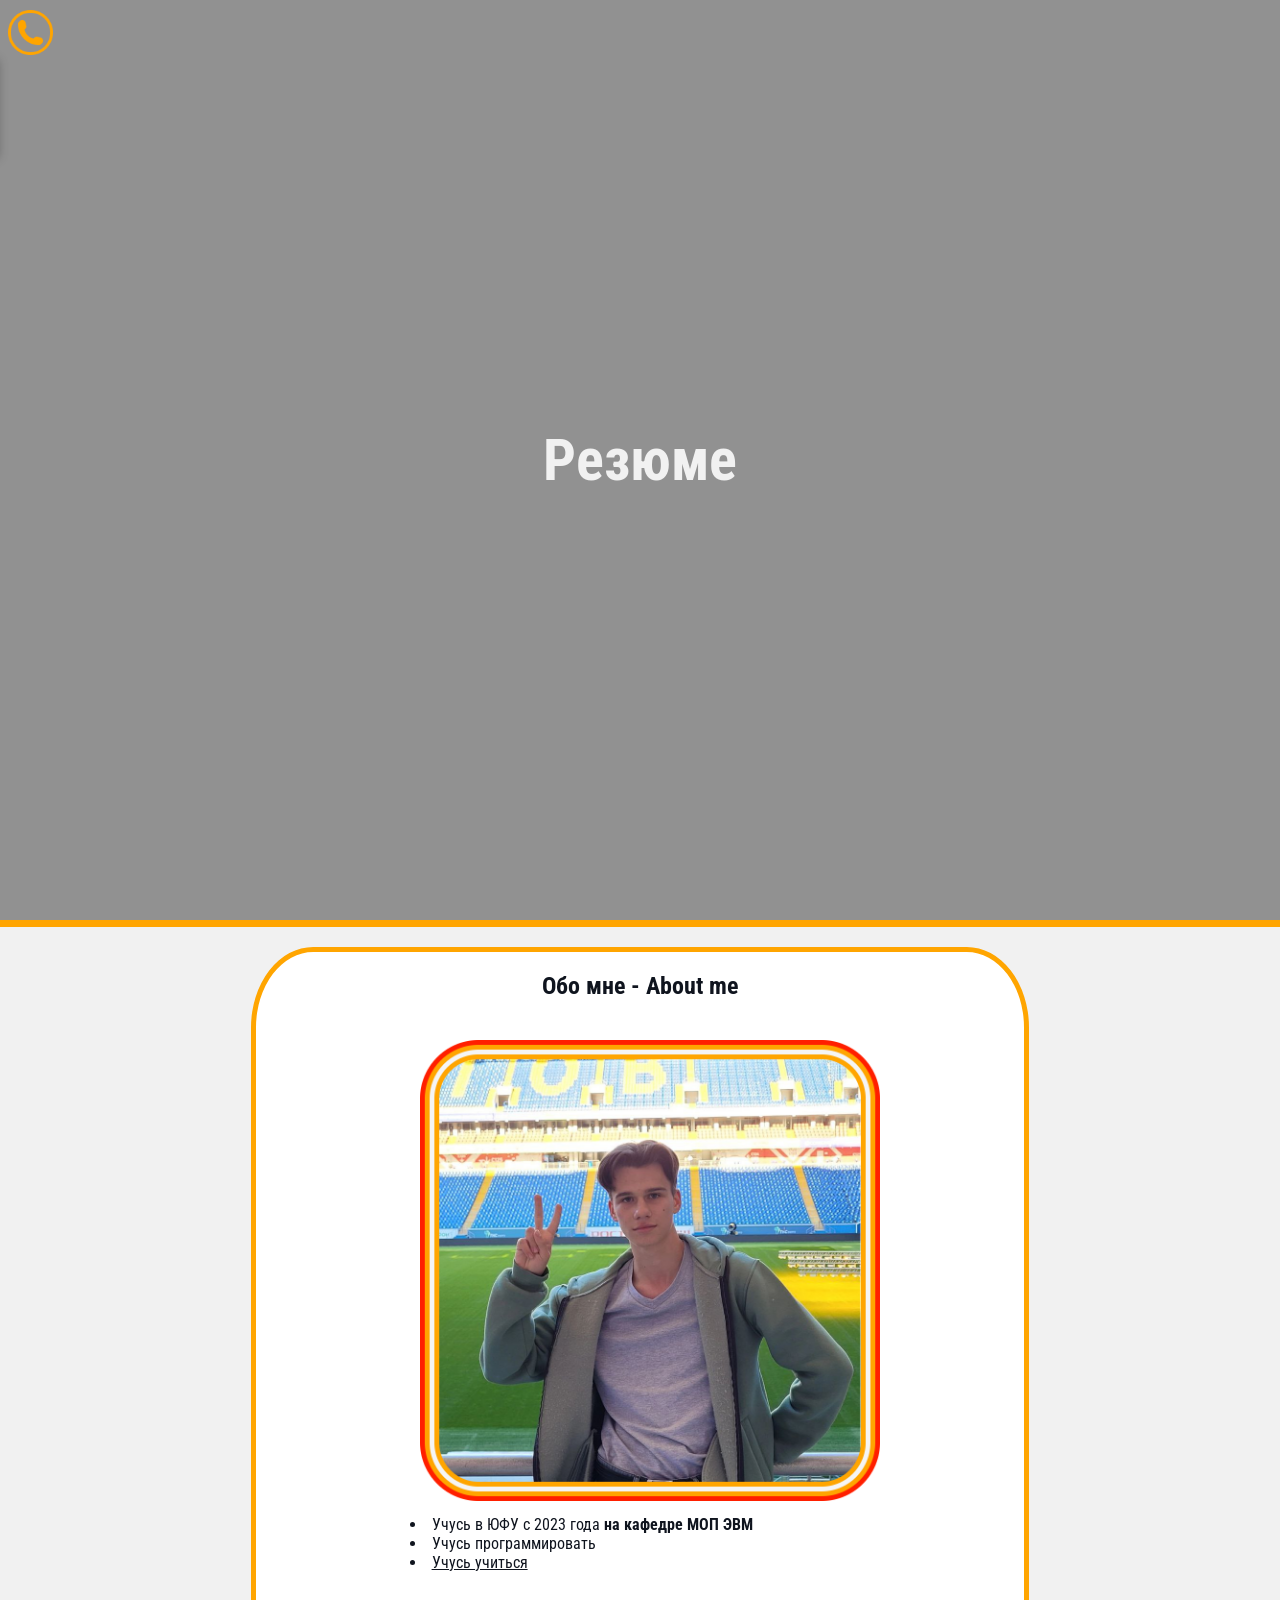
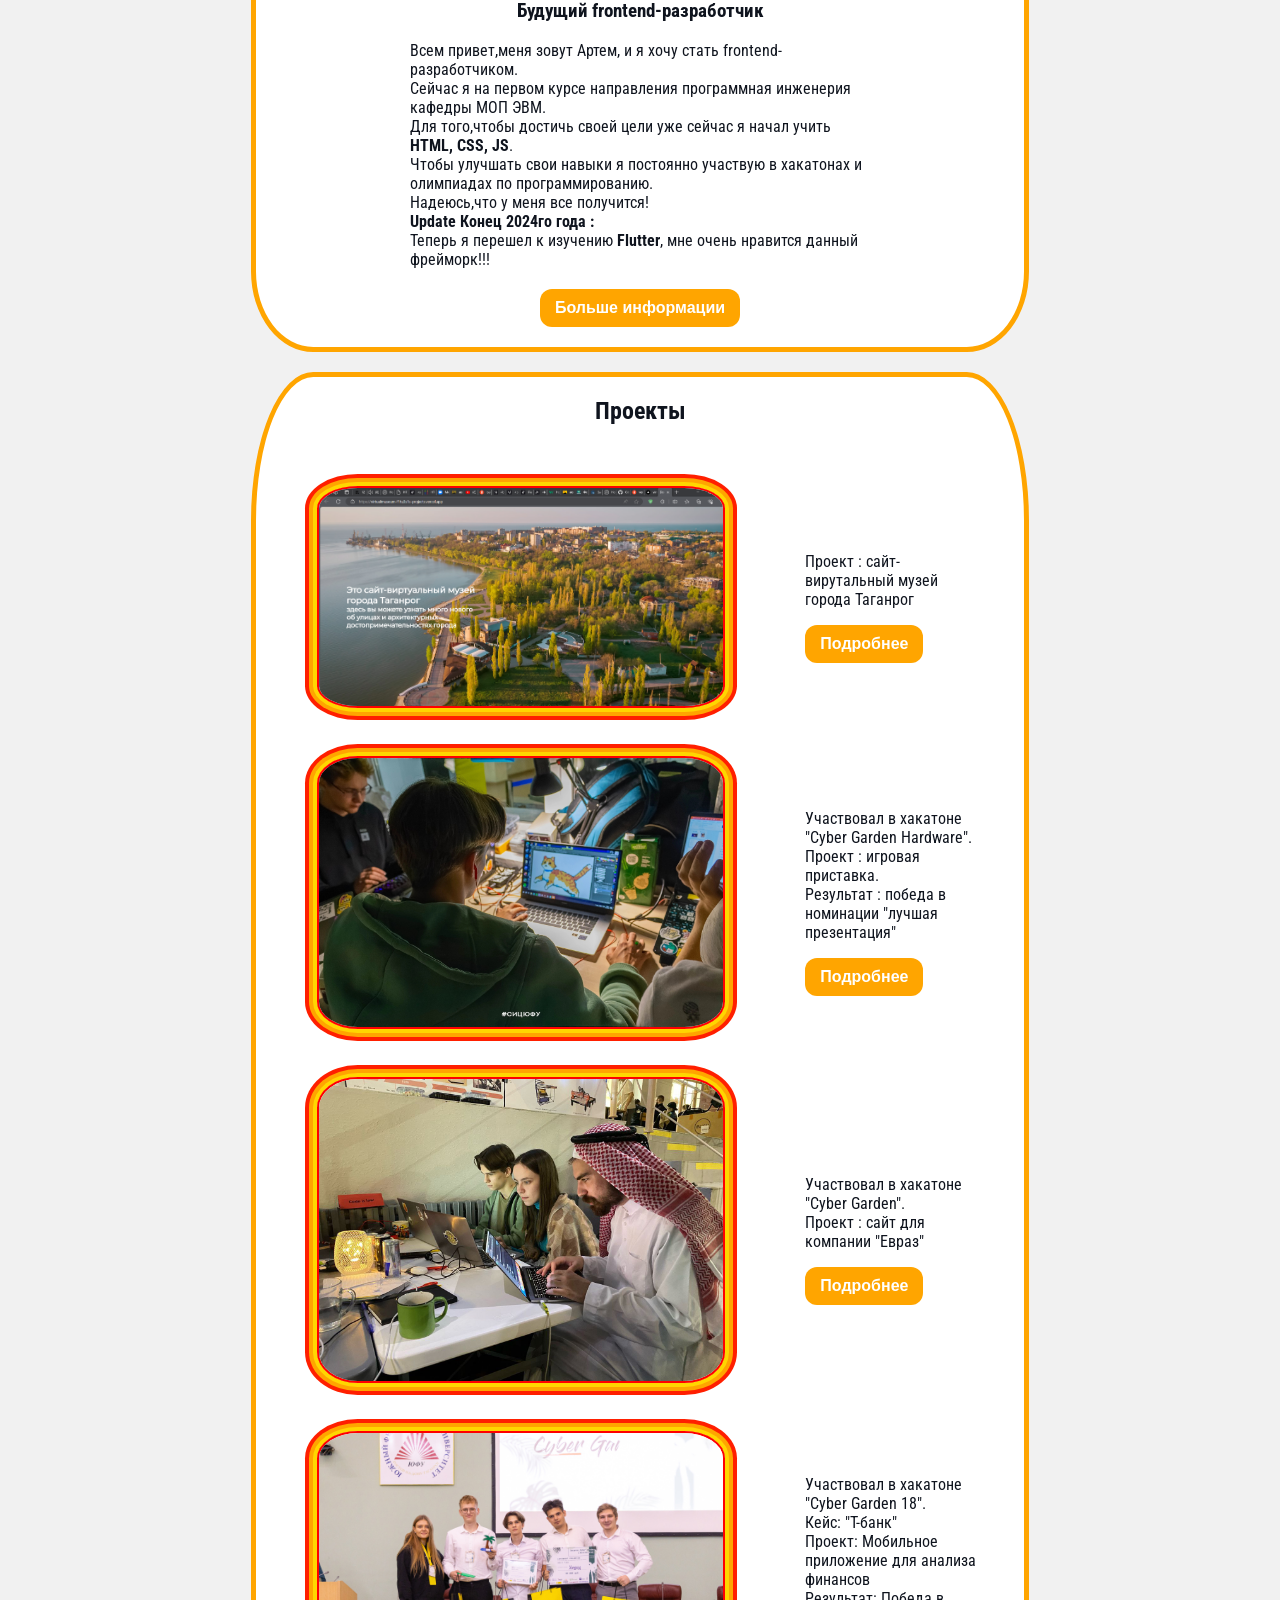
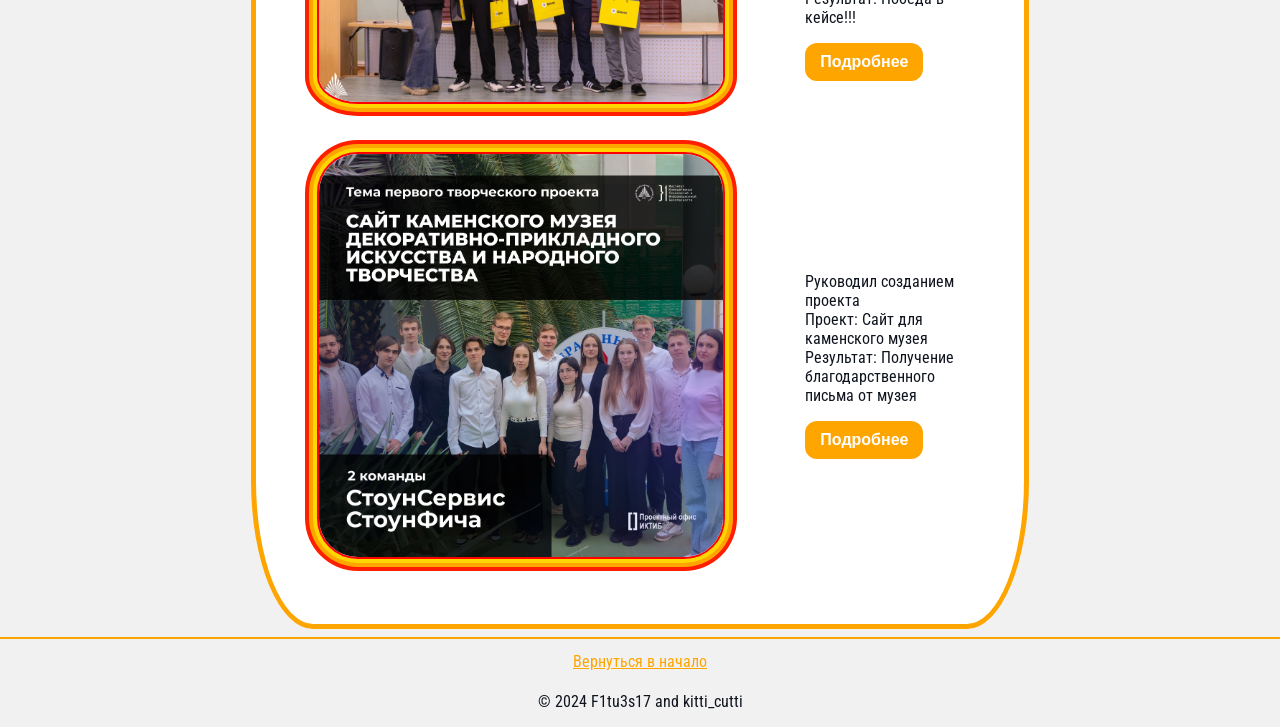
==== commit b4129dc7: "add new info" ====
--- a/index.html
+++ b/index.html
@@ -1,6 +1,5 @@
 <!DOCTYPE html>
 <html lang="ru">
-
 <head>
     <meta charset="UTF-8">
     <meta name="viewport" content="width=device-width, initial-scale=1.0">
@@ -59,8 +58,10 @@
                         Сейчас я на первом курсе направления программная инженерия кафедры МОП ЭВМ.<br />
                         Для того,чтобы достичь своей цели уже сейчас я начал учить <b>HTML, CSS, JS</b>. <br />
                         Чтобы улучшать свои навыки я постоянно участвую в хакатонах и олимпиадах по
-                        программированию.<br />
-                        Надеюсь,что у меня все получится!
+                        программированию.<br/>
+                        Надеюсь,что у меня все получится!<br/>
+                        <b>Update Конец 2024го года : <br/></b>
+                        Теперь я перешел к изучению <b>Flutter</b>, мне очень нравится данный фрейморк!!!
                     </p>
                     <button class="button-my-photo">
                         Больше информации
@@ -128,6 +129,33 @@
                                 <p>
                                     Участвовал в хакатоне "Cyber Garden". <br />
                                     Проект : сайт для компании "Евраз"
+                                </p>
+                                <button class="button-project">Подробнее</button>
+                            </td>
+                        </tr>
+                        <tr>
+                            <td>
+                                <img src="/image/cyber-garden18.jpg" title="ПОБЕДИТЕЛИ!!!" alt="18-hakaton">
+                            </td>
+                            <td>
+                                <p>
+                                    Участвовал в хакатоне "Cyber Garden 18". <br />
+                                    Кейс: "Т-банк"<br />
+                                    Проект: Мобильное приложение для анализа финансов <br />
+                                    Результат: Победа в кейсе!!!
+                                </p>
+                                <button class="button-project">Подробнее</button>
+                            </td>
+                        </tr>
+                        <tr>
+                            <td>
+                                <img src="/image/kamensk.jpg" title="Лушчий проект!!!" alt="kamensk">
+                            </td>
+                            <td>
+                                <p>
+                                    Руководил созданием проекта <br />
+                                    Проект: Сайт для каменского музея <br />
+                                    Результат: Получение благодарственного письма от музея <br />
                                 </p>
                                 <button class="button-project">Подробнее</button>
                             </td>
@@ -170,5 +198,4 @@
     <script src="JS/modalSocialScript.js"></script>
     <script src="JS/modalProjectScript.js"></script>
 </body>
-
 </html>
--- a/CSS/styles.css
+++ b/CSS/styles.css
@@ -1,49 +1,47 @@
-@import url('https://fonts.googleapis.com/css2?family=Roboto+Condensed&display=swap');
+@import url("https://fonts.googleapis.com/css2?family=Roboto+Condensed&display=swap");
 
 body {
-    margin: 0;
-    background: #f1f1f1;
-    color: #0f141e;
-    font-size: 16px;
-    font-family: 'Roboto Condensed', sans-serif;
-    /*font-family: Georgia, 'Times New Roman', Times, serif;*/
+  margin: 0;
+  background: #f1f1f1;
+  color: #0f141e;
+  font-size: 16px;
+  font-family: "Roboto Condensed", sans-serif;
+  /*font-family: Georgia, 'Times New Roman', Times, serif;*/
 }
 
-
 .head {
-    width: 100%;
+  width: 100%;
 }
 
-
 .name {
-    width: 100%;
+  width: 100%;
 }
-.parallax{
-    margin: 0;
-    background: url(title-img.png);
-    background-attachment: fixed;
-    background-size: cover;
-    background-color: rgba(0, 0, 0, 0.4);
-    background-blend-mode: multiply;
-    height: 920px;
-    width: 100%;
-    display: flex;
-    justify-content:center;
-    align-items: center;
+.parallax {
+  margin: 0;
+  background: url(title-img.png);
+  background-attachment: fixed;
+  background-size: cover;
+  background-color: rgba(0, 0, 0, 0.4);
+  background-blend-mode: multiply;
+  height: 920px;
+  width: 100%;
+  display: flex;
+  justify-content: center;
+  align-items: center;
 }
-.parallax h1{
-    font-size: 58px;
-    color: #f1f1f1;
-    text-align: center;
+.parallax h1 {
+  font-size: 58px;
+  color: #f1f1f1;
+  text-align: center;
 }
 #logo {
-    /*background-color: #f1f1f1;*/
-    position: fixed;
-    top:0;
-    margin-top: 10px;
-    width: 45px;
-    transition: 0.5s ;
-    /*
+  /*background-color: #f1f1f1;*/
+  position: fixed;
+  top: 0;
+  margin-top: 10px;
+  width: 45px;
+  transition: 0.5s;
+  /*
     animation-name: leftMenuAnimation;
     animation-duration: 1s;
     animation-fill-mode: forwards ; 
@@ -51,157 +49,150 @@
 }
 
 #logo:hover {
-    cursor: pointer;
-    opacity: 0.7;
+  cursor: pointer;
+  opacity: 0.7;
 }
 
 .my-photo img {
-    max-width: 100%;
-    margin: 10px;
-    border: 2px;
-    /*box-shadow: 4px 4px 14px rgb(0, 0, 25);*/
+  max-width: 100%;
+  margin: 10px;
+  border: 2px;
+  /*box-shadow: 4px 4px 14px rgb(0, 0, 25);*/
 }
 
 .info-about {
-    margin: auto;
-    margin-top: 20px;
-    max-width: 60%;
+  margin: auto;
+  margin-top: 20px;
+  max-width: 60%;
 
-    background-color: white;
+  background-color: white;
 
-    border: 5px solid orange;
-    border-radius: 8%;
+  border: 5px solid orange;
+  border-radius: 8%;
 }
 
-@media(max-width:460px) {
-    .info-about {
-        max-width: 80% !important;
-    }
+@media (max-width: 460px) {
+  .info-about {
+    max-width: 80% !important;
+  }
 
-    body {
-        font-size: 12px !important;
-    }
+  body {
+    font-size: 12px !important;
+  }
 }
 
 .little-info {
-    max-width: 60%;
-    margin: auto;
-    padding: 10px;
-    position: relative;
+  max-width: 60%;
+  margin: auto;
+  padding: 10px;
+  position: relative;
 }
 
-
 .information-block {
-    max-width: 60%;
-    margin: auto;
+  max-width: 60%;
+  margin: auto;
 }
 
-
 .project-photo {
-    margin: 5%;
+  margin: 5%;
 }
 
 .project-photo img {
-    max-width: 80%;
-    margin: 20px;
-    margin-right: 30px;
-    
-    border: 2px;
-    border-color: red;
-    border-style: solid;
-    border-radius: 10%;
-    box-shadow: 0 0 0 4px #FFD600,
-                0 0 0 8px #FFA500,
-                0 0 0 12px #FF1F00; 
+  max-width: 80%;
+  margin: 20px;
+  margin-right: 30px;
+
+  border: 2px;
+  border-color: red;
+  border-style: solid;
+  border-radius: 10%;
+  box-shadow: 0 0 0 4px #ffd600, 0 0 0 8px #ffa500, 0 0 0 12px #ff1f00;
 }
-@media (max-width: 620px){
-    .project-photo img{
-        box-shadow: 0 0 0 2px #FFD600,
-                0 0 0 4px #FFA500,
-                0 0 0 6px #FF1F00; 
-    }
+@media (max-width: 620px) {
+  .project-photo img {
+    box-shadow: 0 0 0 2px #ffd600, 0 0 0 4px #ffa500, 0 0 0 6px #ff1f00;
+  }
 }
 
 .podval {
-    height: 50%;
-    display: flex;
+  height: 50%;
+  display: flex;
 }
 
 .autor {
-    width: 100%;
-    text-align: center;
+  width: 100%;
+  text-align: center;
 }
 
 @keyframes hoverAnimation {
-    0% {
-        transform: scale(1);
-    }
+  0% {
+    transform: scale(1);
+  }
 
-    50% {
-        transform: scale(1.1);
-    }
+  50% {
+    transform: scale(1.1);
+  }
 
-    100% {
-        transform: scale(1);
-    }
+  100% {
+    transform: scale(1);
+  }
 }
 
-
-
-.button-my-photo ,.button-project {
-    display: block;
-    margin: auto;
-    margin-top: 20px;
-    margin-bottom: 20px;
-    background-color: orange;
-    border-radius: 12px;
-    color: white;
-    cursor: pointer;
-    font-weight: bold;
-    padding: 10px 15px;
-    text-align: center;
-    transition: 200ms;
-    box-sizing: border-box;
-    border: 0;
-    font-size: 16px;
-    user-select: none;
-    -webkit-user-select: none;
-    touch-action: manipulation;
+.button-my-photo,
+.button-project {
+  display: block;
+  margin: auto;
+  margin-top: 20px;
+  margin-bottom: 20px;
+  background-color: orange;
+  border-radius: 12px;
+  color: white;
+  cursor: pointer;
+  font-weight: bold;
+  padding: 10px 15px;
+  text-align: center;
+  transition: 200ms;
+  box-sizing: border-box;
+  border: 0;
+  font-size: 16px;
+  user-select: none;
+  -webkit-user-select: none;
+  touch-action: manipulation;
 }
 
 .button-my-photo:not(:disabled):hover,
 .button-my-photo:not(:disabled):focus,
 .button-project:not(:disabled):hover,
 .button-project:not(:disabled):focus {
-    outline: 0;
-    background: orangered;
-    box-shadow: 0 0 0 2px rgba(0, 0, 0, .2), 0 3px 8px 0 rgba(0, 0, 0, .15);
+  outline: 0;
+  background: orangered;
+  box-shadow: 0 0 0 2px rgba(0, 0, 0, 0.2), 0 3px 8px 0 rgba(0, 0, 0, 0.15);
 }
 
-.button-my-photo:disabled , .button-project:disabled{
-    filter: saturate(0.2) opacity(0.5);
-    -webkit-filter: saturate(0.2) opacity(0.5);
-    cursor: not-allowed;
+.button-my-photo:disabled,
+.button-project:disabled {
+  filter: saturate(0.2) opacity(0.5);
+  -webkit-filter: saturate(0.2) opacity(0.5);
+  cursor: not-allowed;
 }
-.button-project{
-    margin: 0;
+.button-project {
+  margin: 0;
 }
 
-nav{
-    display: flex;
+nav {
+  display: flex;
 }
 .to-start {
-    width: 100%;
-    color: orange;
-    text-align:center;
+  width: 100%;
+  color: orange;
+  text-align: center;
 }
-.to-start p{
-    margin: 5px;
-    text-decoration: none;
+.to-start p {
+  margin: 5px;
+  text-decoration: none;
 }
-.to-start p:hover{
-    color: orangered;
-    text-decoration-color: red;
-    text-decoration:double;
+.to-start p:hover {
+  color: orangered;
+  text-decoration-color: red;
+  text-decoration: double;
 }
-
--- a/CSS/modal-styles.css
+++ b/CSS/modal-styles.css
@@ -1,116 +1,111 @@
+.modal-background {
+  position: fixed;
+  display: none;
 
-.modal-background {
-    position: fixed;
-    display: none;
+  top: 0;
+  left: 0;
+  width: 100%;
+  height: 100%;
 
-    top: 0;
-    left: 0;
-    width: 100%;
-    height: 100%;
-
-    background-color: black;
-    opacity: 0.3;
+  background-color: black;
+  opacity: 0.3;
 }
 
 .modal-continer {
-    z-index: 999;
-    display: none;
-    position: fixed;
-    background: white;
-    /*Отцентрует что-угодно*/
-    max-width: 80%;
-    max-height: 85%;
-    top: 50%;
-    left: 50%;
-    transform: translate(-50%, -50%);
-    border: 5px solid orange;
-    border-radius: 8%;
-    animation: vsplyv 0.6s ease-in-out;
+  z-index: 999;
+  display: none;
+  position: fixed;
+  background: white;
+  /*Отцентрует что-угодно*/
+  max-width: 80%;
+  max-height: 85%;
+  top: 50%;
+  left: 50%;
+  transform: translate(-50%, -50%);
+  border: 5px solid orange;
+  border-radius: 8%;
+  animation: vsplyv 0.6s ease-in-out;
 }
 
 .X {
-    font-size: 40px;
-    float: right;
-    margin-right: 10px;
-    width: 5%;
-    transition-duration: 0.2s;
+  font-size: 40px;
+  float: right;
+  margin-right: 10px;
+  width: 5%;
+  transition-duration: 0.2s;
 }
 
 .X:hover {
-    cursor: pointer;
-    transform: scale(1.1);
+  cursor: pointer;
+  transform: scale(1.1);
 }
 
 .modal-photos-cont img {
-    display: block;
-    margin: auto;
-    width: 75%;
+  display: block;
+  margin: auto;
+  width: 75%;
 }
 
 .modal-photos-cont {
-    display: block;
-    width: 100%;
-    height: 80%;
-    margin-top: 60px;
+  display: block;
+  width: 100%;
+  height: 80%;
+  margin-top: 60px;
 }
 
-
 .modal-text {
-    text-align: center;
-    margin-bottom: 20px;
+  text-align: center;
+  margin-bottom: 20px;
 }
 
 .photo5-modal {
-    max-width: 40%;
+  max-width: 40%;
 }
 
 .buttons {
-    display: flex;
-    max-width: 100%;
-    margin: 20px;
-    margin-top: 0;
-    align-items: center;
-
+  display: flex;
+  max-width: 100%;
+  margin: 20px;
+  margin-top: 0;
+  align-items: center;
 }
 
 .left-button,
 .right-button {
-    display: block;
-    margin: auto;
-    width: 10%;
-    background: none;
-    border: none;
-    cursor: pointer;
-    transition-duration: 0.5s;
+  display: block;
+  margin: auto;
+  width: 10%;
+  background: none;
+  border: none;
+  cursor: pointer;
+  transition-duration: 0.5s;
 }
 
 .left-button img,
 .right-button img {
-    width: 100%;
-    margin: 10px;
+  width: 100%;
+  margin: 10px;
 }
 
 .left-button:hover,
 .right-button:hover {
-    transform: scale(1.2);
-
+  transform: scale(1.2);
 }
 
-@media(max-width:700px) {
-    .modal-photos-cont {
-        display: block;
-        max-width: 100%;
-        height: 80%;
-    }
+@media (max-width: 700px) {
+  .modal-photos-cont {
+    display: block;
+    max-width: 100%;
+    height: 80%;
+  }
 
-    .left-button,
-    .right-button {
-        display: block;
-        margin: auto;
-        width: 40%;
-        background: none;
-        border: none;
-        cursor: pointer;
-    }
-
-}+  .left-button,
+  .right-button {
+    display: block;
+    margin: auto;
+    width: 40%;
+    background: none;
+    border: none;
+    cursor: pointer;
+  }
+}
--- a/CSS/leftpanel-styles.css
+++ b/CSS/leftpanel-styles.css
@@ -1,70 +1,69 @@
 @keyframes toGo {
-    0% {
-        opacity: 0.5;
-    }
+  0% {
+    opacity: 0.5;
+  }
 
-    50% {
-        opacity: 0.7;
-    }
+  50% {
+    opacity: 0.7;
+  }
 
-    100% {
-        transform: scale(1);
-        transform: translateY(0);
-    }
+  100% {
+    transform: scale(1);
+    transform: translateY(0);
+  }
 }
 
 @keyframes toBack {
-    0% {
-        opacity: 0.8;
-        transform: scale(1);
-    }
+  0% {
+    opacity: 0.8;
+    transform: scale(1);
+  }
 
-    50% {
-        opacity: 0.4;
-    }
+  50% {
+    opacity: 0.4;
+  }
 
-    100% {
-        opacity: 0.1;
-    }
+  100% {
+    opacity: 0.1;
+  }
 }
 
+@keyframes hoverAnimation {
+  0% {
+    transform: scale(1);
+  }
 
-@keyframes hoverAnimation {
-    0% {
-        transform: scale(1);
-    }
+  50% {
+    transform: scale(1.1);
+  }
 
-    50% {
-        transform: scale(1.1);
-    }
-
-    100% {
-        transform: scale(1);
-    }
+  100% {
+    transform: scale(1);
+  }
 }
 
-
-
 .left-panel {
-    position: fixed;
-    top: 60px;
-    width: 100%;
-    max-width: 40px;
-    padding: 2px;
-    height: 90px;
-    overflow-y: auto;
-    background-color: white;
-    border: 2px solid #ffa500;
-    box-shadow: 0 0 10px rgba(0, 0, 0, 0.3);
-    transform: translateX(-120%);
-    /*animation: toGo 1s ease-in-out forwards;*/
+  position: fixed;
+  top: 60px;
+  width: 100%;
+  max-width: 40px;
+  padding: 2px;
+  height: 90px;
+  overflow-y: auto;
+  background-color: white;
+  border: 2px solid #ffa500;
+  box-shadow: 0 0 10px rgba(0, 0, 0, 0.3);
+  transform: translateX(-120%);
+  /*animation: toGo 1s ease-in-out forwards;*/
 }
 
-.vk ,.tg{
-    margin: auto;
+.vk,
+.tg {
+  margin: auto;
 }
 
-.vk:hover , .tg:hover {
-    animation: hoverAnimation 0.5s ease-in-out;
-    opacity: 0.8;
-}+.vk:hover,
+.tg:hover {
+  animation: hoverAnimation 0.5s ease-in-out;
+  opacity: 0.8;
+}
--- a/CSS/modal-project.css
+++ b/CSS/modal-project.css
@@ -1,77 +1,74 @@
 @keyframes vsplyv {
-    0%{
-        transform: translateY(0);
-    }
+  0% {
+    transform: translateY(0);
+  }
 
-    50%{
-        transform: translateY(10);
-    }
+  50% {
+    transform: translateY(10);
+  }
 
-    100%{
-        transform: translateY(15);
-    }
+  100% {
+    transform: translateY(15);
+  }
 }
 
-
-.modal-project{
-    display: none;
-    z-index: 999;
-    position: fixed;
-    background: white;
-    width: 80%;
-    min-height: 50%; 
-    max-height: 85%;
-    top:0;
-    border: 5px solid orange;
-    border-radius: 8%;
-    transform: translate(10%,7.5%);
-    animation: vsplyv 0.6s ease-in-out;
+.modal-project {
+  display: none;
+  z-index: 999;
+  position: fixed;
+  background: white;
+  width: 80%;
+  min-height: 50%;
+  max-height: 85%;
+  top: 0;
+  border: 5px solid orange;
+  border-radius: 8%;
+  transform: translate(10%, 7.5%);
+  animation: vsplyv 0.6s ease-in-out;
 }
 
-.X-modal-project{
-    font-size: 40px;
-    float: right;
-    margin-right: 10px;
-    width: 5%;
-    transition-duration: 0.2s;
-} 
+.X-modal-project {
+  font-size: 40px;
+  float: right;
+  margin-right: 10px;
+  width: 5%;
+  transition-duration: 0.2s;
+}
 .X-modal-project:hover {
-    cursor: pointer;
-    transform: scale(1.1);
+  cursor: pointer;
+  transform: scale(1.1);
 }
 
-.project-photo-content{
-    float: left;
-    overflow: hidden;
-    margin: 5%;
-    width: 50%;
+.project-photo-content {
+  float: left;
+  overflow: hidden;
+  margin: 5%;
+  width: 50%;
 }
 
-.project-photo-content img{
-    width: 100%;
+.project-photo-content img {
+  width: 100%;
 }
-.project-text-content{
-    display: flex;
-    margin-top: 5%;
+.project-text-content {
+  display: flex;
+  margin-top: 5%;
 }
 
-@media(max-width:560px) {
-    .project-photo-content{
-        display: block;
-        float: right;
-        margin: 15% ;
-        margin-left: 22% !important;
-
-
-    }
-    .modal-project{
-        margin-top: 40%;
-        min-height: 30%; 
-        max-height: 65%;
-    }
-    .project-text-content {
-        display: block;
-        float: left;
-        margin: 5%;
-    }
-}+@media (max-width: 560px) {
+  .project-photo-content {
+    display: block;
+    float: right;
+    margin: 15%;
+    margin-left: 22% !important;
+  }
+  .modal-project {
+    margin-top: 40%;
+    min-height: 30%;
+    max-height: 65%;
+  }
+  .project-text-content {
+    display: block;
+    float: left;
+    margin: 5%;
+  }
+}
